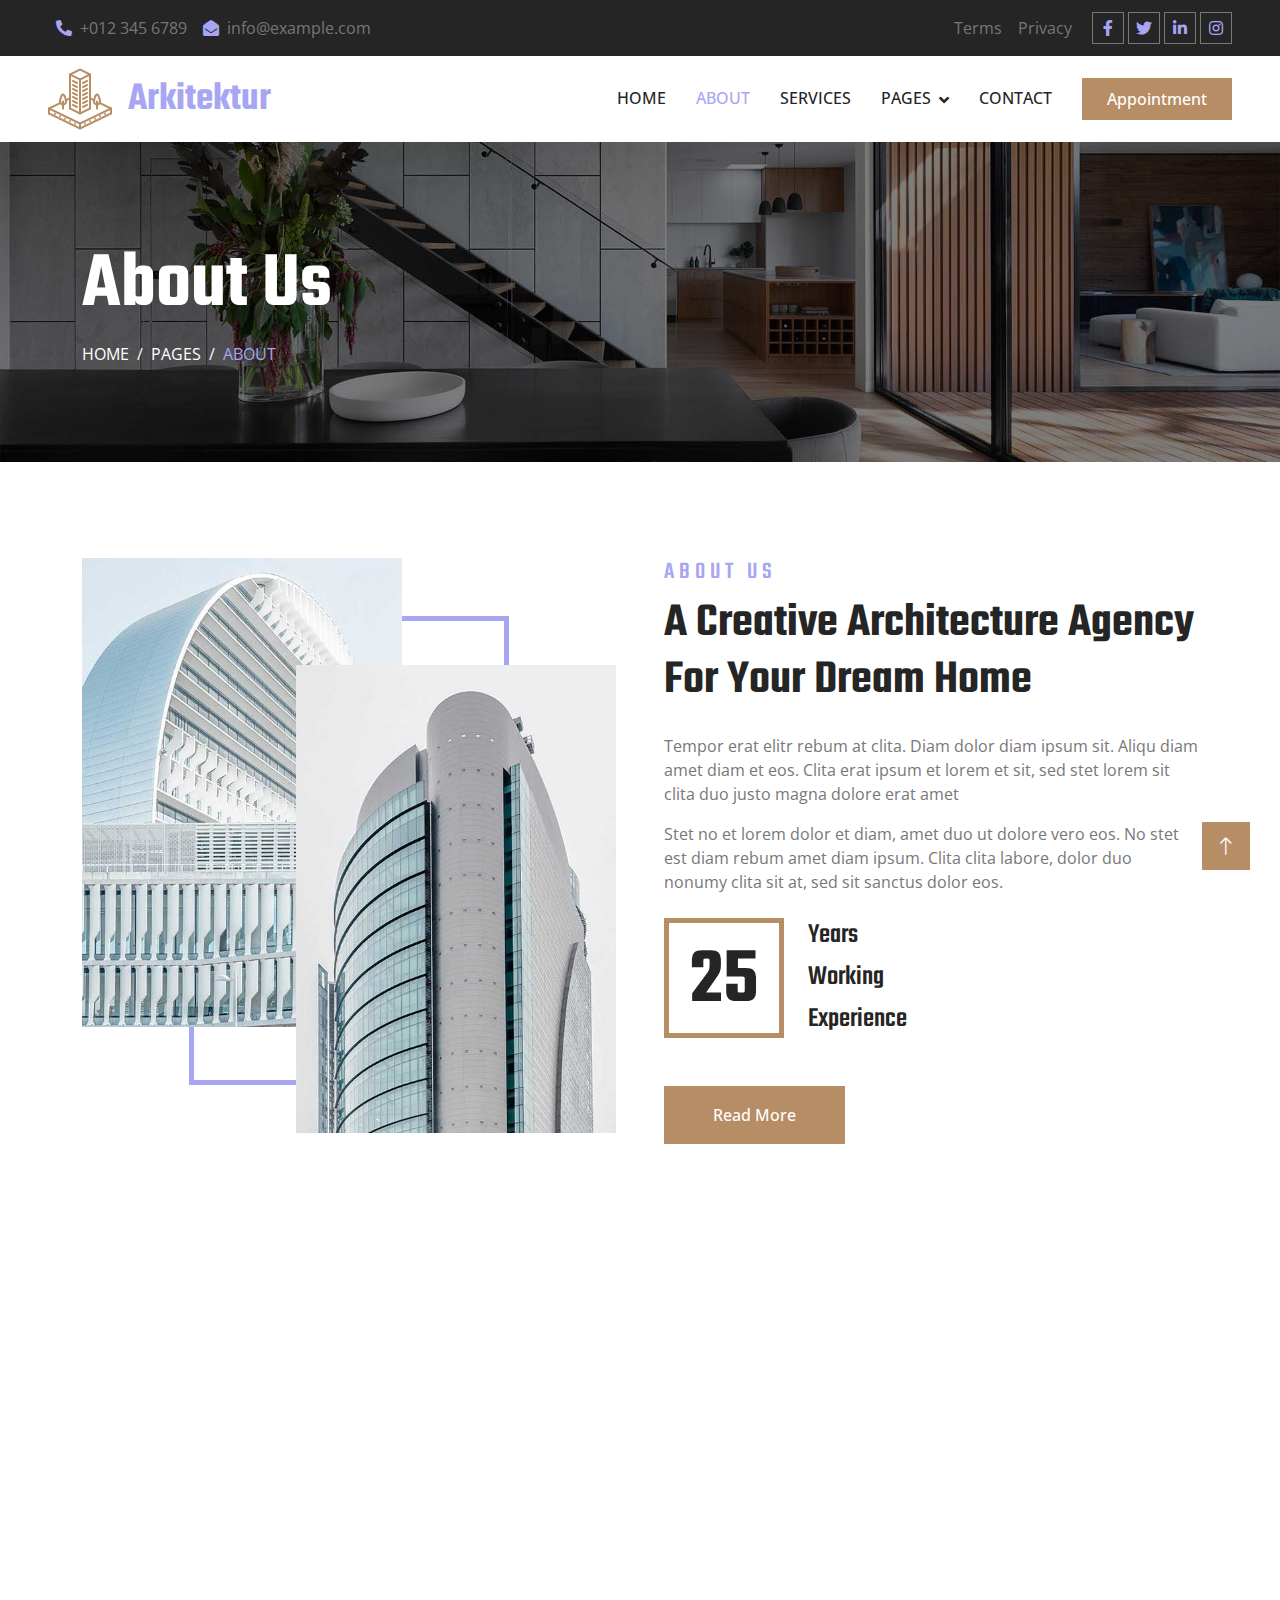
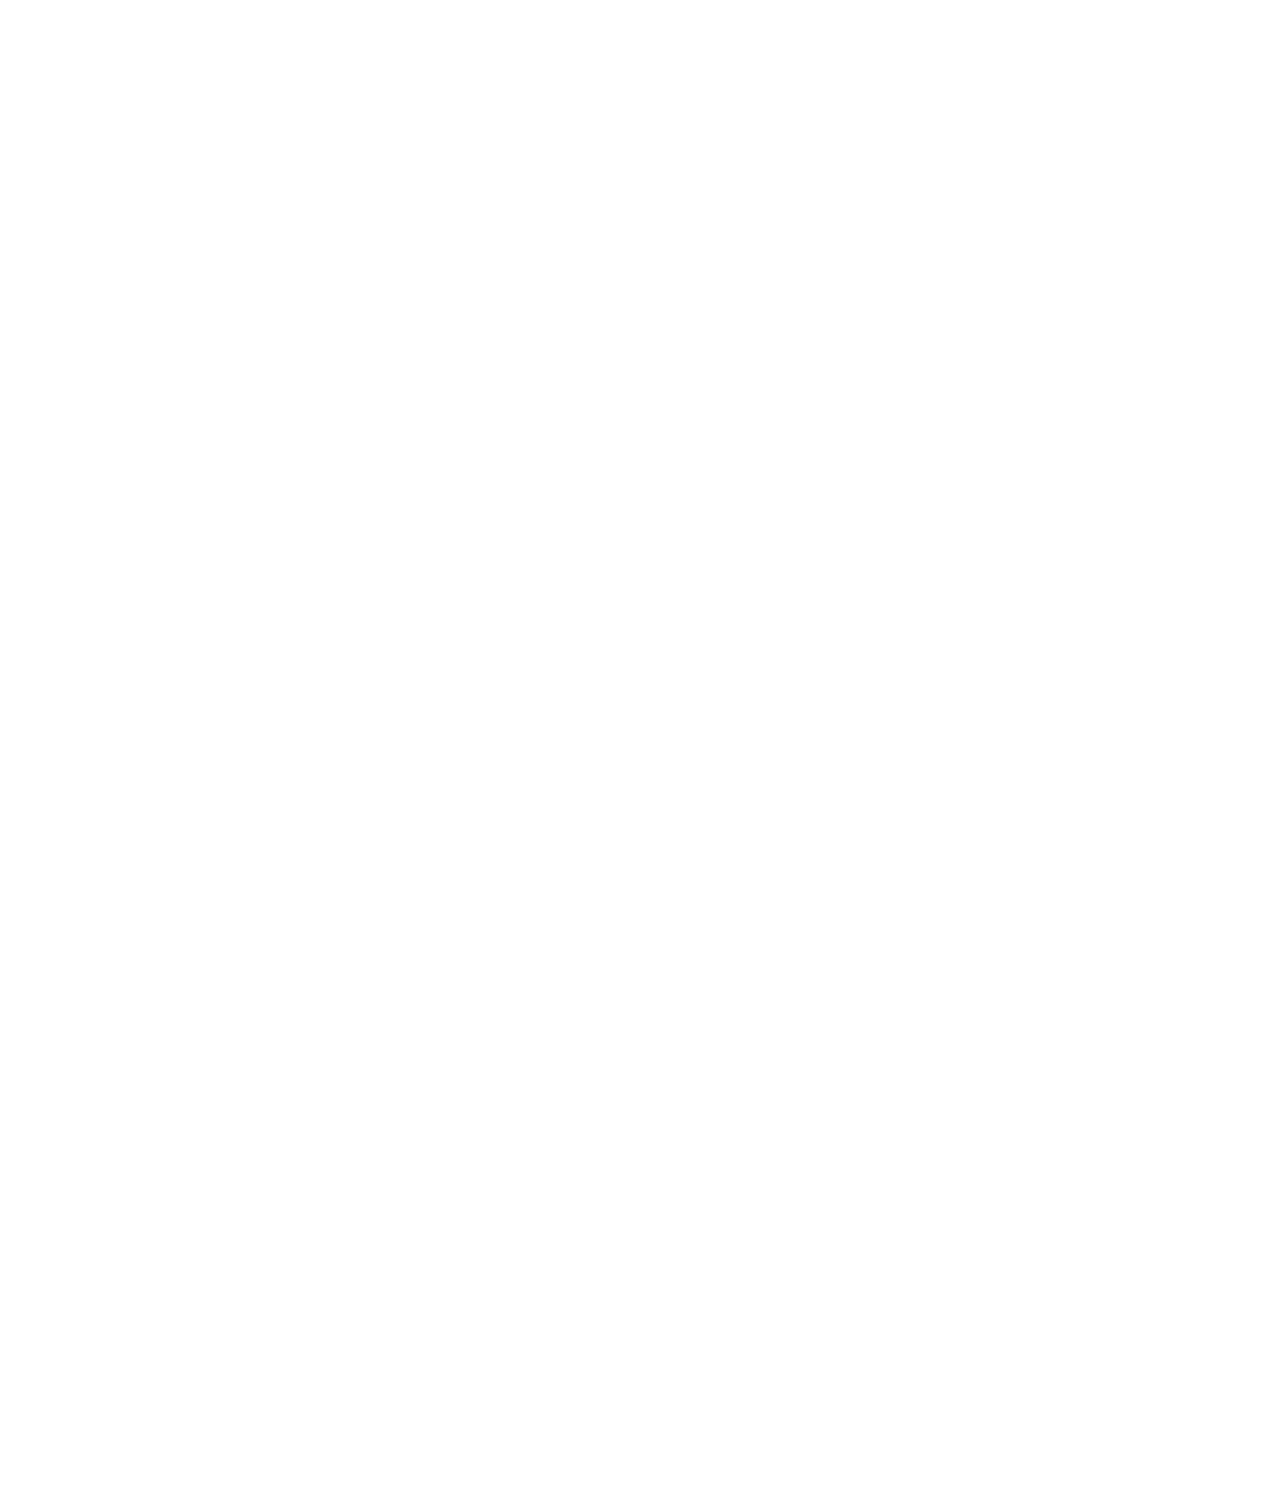
==== about.html @ 63a37ebc "clinovation" ====
<!DOCTYPE html>
<html lang="en">

<head>
    <meta charset="utf-8">
    <title>Arkitektur - Architecture HTML Template</title>
    <meta content="width=device-width, initial-scale=1.0" name="viewport">
    <meta content="" name="keywords">
    <meta content="" name="description">

    <!-- Favicon -->
    <link href="img/favicon.ico" rel="icon">

    <!-- Google Web Fonts -->
    <link rel="preconnect" href="https://fonts.googleapis.com">
    <link rel="preconnect" href="https://fonts.gstatic.com" crossorigin>
    <link href="https://fonts.googleapis.com/css2?family=Open+Sans:wght@400;500;600&family=Teko:wght@400;500;600&display=swap" rel="stylesheet">

    <!-- Icon Font Stylesheet -->
    <link href="https://cdnjs.cloudflare.com/ajax/libs/font-awesome/5.10.0/css/all.min.css" rel="stylesheet">
    <link href="https://cdn.jsdelivr.net/npm/bootstrap-icons@1.4.1/font/bootstrap-icons.css" rel="stylesheet">

    <!-- Libraries Stylesheet -->
    <link href="lib/animate/animate.min.css" rel="stylesheet">
    <link href="lib/owlcarousel/assets/owl.carousel.min.css" rel="stylesheet">
    <link href="lib/tempusdominus/css/tempusdominus-bootstrap-4.min.css" rel="stylesheet" />

    <!-- Customized Bootstrap Stylesheet -->
    <link href="css/bootstrap.min.css" rel="stylesheet">

    <!-- Template Stylesheet -->
    <link href="css/style.css" rel="stylesheet">
</head>

<body>
    <!-- Spinner Start -->
    <div id="spinner" class="show bg-white position-fixed translate-middle w-100 vh-100 top-50 start-50 d-flex align-items-center justify-content-center">
        <div class="spinner-border position-relative text-primary" style="width: 6rem; height: 6rem;" role="status"></div>
        <img class="position-absolute top-50 start-50 translate-middle" src="img/icons/icon-1.png" alt="Icon">
    </div>
    <!-- Spinner End -->


    <!-- Topbar Start -->
    <div class="container-fluid bg-dark p-0 wow fadeIn" data-wow-delay="0.1s">
        <div class="row gx-0 d-none d-lg-flex">
            <div class="col-lg-7 px-5 text-start">
                <div class="h-100 d-inline-flex align-items-center py-3 me-3">
                    <a class="text-body px-2" href="tel:+0123456789"><i class="fa fa-phone-alt text-primary me-2"></i>+012 345 6789</a>
                    <a class="text-body px-2" href="mailto:info@example.com"><i class="fa fa-envelope-open text-primary me-2"></i>info@example.com</a>
                </div>
            </div>
            <div class="col-lg-5 px-5 text-end">
                <div class="h-100 d-inline-flex align-items-center py-3 me-2">
                    <a class="text-body px-2" href="">Terms</a>
                    <a class="text-body px-2" href="">Privacy</a>
                </div>
                <div class="h-100 d-inline-flex align-items-center">
                    <a class="btn btn-sm-square btn-outline-body me-1" href=""><i class="fab fa-facebook-f"></i></a>
                    <a class="btn btn-sm-square btn-outline-body me-1" href=""><i class="fab fa-twitter"></i></a>
                    <a class="btn btn-sm-square btn-outline-body me-1" href=""><i class="fab fa-linkedin-in"></i></a>
                    <a class="btn btn-sm-square btn-outline-body me-0" href=""><i class="fab fa-instagram"></i></a>
                </div>
            </div>
        </div>
    </div>
    <!-- Topbar End -->


    <!-- Navbar Start -->
    <nav class="navbar navbar-expand-lg bg-white navbar-light sticky-top py-lg-0 px-lg-5 wow fadeIn" data-wow-delay="0.1s">
        <a href="index.html" class="navbar-brand ms-4 ms-lg-0">
            <h1 class="text-primary m-0"><img class="me-3" src="img/icons/icon-1.png" alt="Icon">Arkitektur</h1>
        </a>
        <button type="button" class="navbar-toggler me-4" data-bs-toggle="collapse" data-bs-target="#navbarCollapse">
            <span class="navbar-toggler-icon"></span>
        </button>
        <div class="collapse navbar-collapse" id="navbarCollapse">
            <div class="navbar-nav ms-auto p-4 p-lg-0">
                <a href="index.html" class="nav-item nav-link">Home</a>
                <a href="about.html" class="nav-item nav-link active">About</a>
                <a href="service.html" class="nav-item nav-link">Services</a>
                <div class="nav-item dropdown">
                    <a href="#" class="nav-link dropdown-toggle" data-bs-toggle="dropdown">Pages</a>
                    <div class="dropdown-menu border-0 m-0">
                        <a href="feature.html" class="dropdown-item">Our Features</a>
                        <a href="project.html" class="dropdown-item">Our Projects</a>
                        <a href="team.html" class="dropdown-item">Team Members</a>
                        <a href="appointment.html" class="dropdown-item">Appointment</a>
                        <a href="testimonial.html" class="dropdown-item">Testimonial</a>
                        <a href="404.html" class="dropdown-item">404 Page</a>
                    </div>
                </div>
                <a href="contact.html" class="nav-item nav-link">Contact</a>
            </div>
            <a href="" class="btn btn-primary py-2 px-4 d-none d-lg-block">Appointment</a>
        </div>
    </nav>
    <!-- Navbar End -->


    <!-- Page Header Start -->
    <div class="container-fluid page-header py-5 mb-5 wow fadeIn" data-wow-delay="0.1s">
        <div class="container py-5">
            <h1 class="display-1 text-white animated slideInDown">About Us</h1>
            <nav aria-label="breadcrumb animated slideInDown">
                <ol class="breadcrumb text-uppercase mb-0">
                    <li class="breadcrumb-item"><a class="text-white" href="#">Home</a></li>
                    <li class="breadcrumb-item"><a class="text-white" href="#">Pages</a></li>
                    <li class="breadcrumb-item text-primary active" aria-current="page">About</li>
                </ol>
            </nav>
        </div>
    </div>
    <!-- Page Header End -->


    <!-- About Start -->
    <div class="container-xxl py-5">
        <div class="container">
            <div class="row g-5">
                <div class="col-lg-6 wow fadeIn" data-wow-delay="0.1s">
                    <div class="about-img">
                        <img class="img-fluid" src="img/about-1.jpg" alt="">
                        <img class="img-fluid" src="img/about-2.jpg" alt="">
                    </div>
                </div>
                <div class="col-lg-6 wow fadeIn" data-wow-delay="0.5s">
                    <h4 class="section-title">About Us</h4>
                    <h1 class="display-5 mb-4">A Creative Architecture Agency For Your Dream Home</h1>
                    <p>Tempor erat elitr rebum at clita. Diam dolor diam ipsum sit. Aliqu diam amet diam et eos. Clita erat ipsum et lorem et sit, sed stet lorem sit clita duo justo magna dolore erat amet</p>
                    <p class="mb-4">Stet no et lorem dolor et diam, amet duo ut dolore vero eos. No stet est diam rebum amet diam ipsum. Clita clita labore, dolor duo nonumy clita sit at, sed sit sanctus dolor eos.</p>
                    <div class="d-flex align-items-center mb-5">
                        <div class="d-flex flex-shrink-0 align-items-center justify-content-center border border-5 border-primary" style="width: 120px; height: 120px;">
                            <h1 class="display-1 mb-n2" data-toggle="counter-up">25</h1>
                        </div>
                        <div class="ps-4">
                            <h3>Years</h3>
                            <h3>Working</h3>
                            <h3 class="mb-0">Experience</h3>
                        </div>
                    </div>
                    <a class="btn btn-primary py-3 px-5" href="">Read More</a>
                </div>
            </div>
        </div>
    </div>
    <!-- About End -->


    <!-- Feature Start -->
    <div class="container-xxl py-5">
        <div class="container">
            <div class="row g-5">
                <div class="col-lg-6 wow fadeInUp" data-wow-delay="0.1s">
                    <h4 class="section-title">Why Choose Us!</h4>
                    <h1 class="display-5 mb-4">Why You Should Trust Us? Learn More About Us!</h1>
                    <p class="mb-4">Tempor erat elitr rebum at clita. Diam dolor diam ipsum sit. Aliqu diam amet diam et eos. Clita erat ipsum et lorem et sit, sed stet lorem sit clita duo justo magna dolore erat amet</p>
                    <div class="row g-4">
                        <div class="col-12">
                            <div class="d-flex align-items-start">
                                <img class="flex-shrink-0" src="img/icons/icon-2.png" alt="Icon">
                                <div class="ms-4">
                                    <h3>Design Approach</h3>
                                    <p class="mb-0">Erat ipsum justo amet duo et elitr dolor, est duo duo eos lorem sed diam stet diam sed stet.</p>
                                </div>
                            </div>
                        </div>
                        <div class="col-12">
                            <div class="d-flex align-items-start">
                                <img class="flex-shrink-0" src="img/icons/icon-3.png" alt="Icon">
                                <div class="ms-4">
                                    <h3>Innovative Solutions</h3>
                                    <p class="mb-0">Erat ipsum justo amet duo et elitr dolor, est duo duo eos lorem sed diam stet diam sed stet.</p>
                                </div>
                            </div>
                        </div>
                        <div class="col-12">
                            <div class="d-flex align-items-start">
                                <img class="flex-shrink-0" src="img/icons/icon-4.png" alt="Icon">
                                <div class="ms-4">
                                    <h3>Project Management</h3>
                                    <p class="mb-0">Erat ipsum justo amet duo et elitr dolor, est duo duo eos lorem sed diam stet diam sed stet.</p>
                                </div>
                            </div>
                        </div>
                    </div>
                </div>
                <div class="col-lg-6 wow fadeInUp" data-wow-delay="0.5s">
                    <div class="feature-img">
                        <img class="img-fluid" src="img/about-2.jpg" alt="">
                        <img class="img-fluid" src="img/about-1.jpg" alt="">
                    </div>
                </div>
            </div>
        </div>
    </div>
    <!-- Feature End -->


    <!-- Team Start -->
    <div class="container-xxl py-5">
        <div class="container">
            <div class="text-center mx-auto mb-5 wow fadeInUp" data-wow-delay="0.1s" style="max-width: 600px;">
                <h4 class="section-title">Team Members</h4>
                <h1 class="display-5 mb-4">We Are Creative Architecture Team For Your Dream Home</h1>
            </div>
            <div class="row g-0 team-items">
                <div class="col-lg-3 col-md-6 wow fadeInUp" data-wow-delay="0.1s">
                    <div class="team-item position-relative">
                        <div class="position-relative">
                            <img class="img-fluid" src="img/team-1.jpg" alt="">
                            <div class="team-social text-center">
                                <a class="btn btn-square" href=""><i class="fab fa-facebook-f"></i></a>
                                <a class="btn btn-square" href=""><i class="fab fa-twitter"></i></a>
                                <a class="btn btn-square" href=""><i class="fab fa-instagram"></i></a>
                            </div>
                        </div>
                        <div class="bg-light text-center p-4">
                            <h3 class="mt-2">Architect Name</h3>
                            <span class="text-primary">Designation</span>
                        </div>
                    </div>
                </div>
                <div class="col-lg-3 col-md-6 wow fadeInUp" data-wow-delay="0.3s">
                    <div class="team-item position-relative">
                        <div class="position-relative">
                            <img class="img-fluid" src="img/team-2.jpg" alt="">
                            <div class="team-social text-center">
                                <a class="btn btn-square" href=""><i class="fab fa-facebook-f"></i></a>
                                <a class="btn btn-square" href=""><i class="fab fa-twitter"></i></a>
                                <a class="btn btn-square" href=""><i class="fab fa-instagram"></i></a>
                            </div>
                        </div>
                        <div class="bg-light text-center p-4">
                            <h3 class="mt-2">Architect Name</h3>
                            <span class="text-primary">Designation</span>
                        </div>
                    </div>
                </div>
                <div class="col-lg-3 col-md-6 wow fadeInUp" data-wow-delay="0.5s">
                    <div class="team-item position-relative">
                        <div class="position-relative">
                            <img class="img-fluid" src="img/team-3.jpg" alt="">
                            <div class="team-social text-center">
                                <a class="btn btn-square" href=""><i class="fab fa-facebook-f"></i></a>
                                <a class="btn btn-square" href=""><i class="fab fa-twitter"></i></a>
                                <a class="btn btn-square" href=""><i class="fab fa-instagram"></i></a>
                            </div>
                        </div>
                        <div class="bg-light text-center p-4">
                            <h3 class="mt-2">Architect Name</h3>
                            <span class="text-primary">Designation</span>
                        </div>
                    </div>
                </div>
                <div class="col-lg-3 col-md-6 wow fadeInUp" data-wow-delay="0.7s">
                    <div class="team-item position-relative">
                        <div class="position-relative">
                            <img class="img-fluid" src="img/team-4.jpg" alt="">
                            <div class="team-social text-center">
                                <a class="btn btn-square" href=""><i class="fab fa-facebook-f"></i></a>
                                <a class="btn btn-square" href=""><i class="fab fa-twitter"></i></a>
                                <a class="btn btn-square" href=""><i class="fab fa-instagram"></i></a>
                            </div>
                        </div>
                        <div class="bg-light text-center p-4">
                            <h3 class="mt-2">Architect Name</h3>
                            <span class="text-primary">Designation</span>
                        </div>
                    </div>
                </div>
            </div>
        </div>
    </div>
    <!-- Team End -->
        

    <!-- Footer Start -->
    <div class="container-fluid bg-dark text-body footer mt-5 pt-5 px-0 wow fadeIn" data-wow-delay="0.1s">
        <div class="container py-5">
            <div class="row g-5">
                <div class="col-lg-3 col-md-6">
                    <h3 class="text-light mb-4">Address</h3>
                    <p class="mb-2"><i class="fa fa-map-marker-alt text-primary me-3"></i>123 Street, New York, USA</p>
                    <p class="mb-2"><i class="fa fa-phone-alt text-primary me-3"></i>+012 345 67890</p>
                    <p class="mb-2"><i class="fa fa-envelope text-primary me-3"></i>info@example.com</p>
                    <div class="d-flex pt-2">
                        <a class="btn btn-square btn-outline-body me-1" href=""><i class="fab fa-twitter"></i></a>
                        <a class="btn btn-square btn-outline-body me-1" href=""><i class="fab fa-facebook-f"></i></a>
                        <a class="btn btn-square btn-outline-body me-1" href=""><i class="fab fa-youtube"></i></a>
                        <a class="btn btn-square btn-outline-body me-0" href=""><i class="fab fa-linkedin-in"></i></a>
                    </div>
                </div>
                <div class="col-lg-3 col-md-6">
                    <h3 class="text-light mb-4">Services</h3>
                    <a class="btn btn-link" href="">Architecture</a>
                    <a class="btn btn-link" href="">3D Animation</a>
                    <a class="btn btn-link" href="">House Planning</a>
                    <a class="btn btn-link" href="">Interior Design</a>
                    <a class="btn btn-link" href="">Construction</a>
                </div>
                <div class="col-lg-3 col-md-6">
                    <h3 class="text-light mb-4">Quick Links</h3>
                    <a class="btn btn-link" href="">About Us</a>
                    <a class="btn btn-link" href="">Contact Us</a>
                    <a class="btn btn-link" href="">Our Services</a>
                    <a class="btn btn-link" href="">Terms & Condition</a>
                    <a class="btn btn-link" href="">Support</a>
                </div>
                <div class="col-lg-3 col-md-6">
                    <h3 class="text-light mb-4">Newsletter</h3>
                    <p>Dolor amet sit justo amet elitr clita ipsum elitr est.</p>
                    <div class="position-relative mx-auto" style="max-width: 400px;">
                        <input class="form-control bg-transparent w-100 py-3 ps-4 pe-5" type="text" placeholder="Your email">
                        <button type="button" class="btn btn-primary py-2 position-absolute top-0 end-0 mt-2 me-2">SignUp</button>
                    </div>
                </div>
            </div>
        </div>
        <div class="container-fluid copyright">
            <div class="container">
                <div class="row">
                    <div class="col-md-6 text-center text-md-start mb-3 mb-md-0">
                        &copy; <a href="#">Your Site Name</a>, All Right Reserved.
                    </div>
                    <div class="col-md-6 text-center text-md-end">
                        <!--/*** This template is free as long as you keep the footer author’s credit link/attribution link/backlink. If you'd like to use the template without the footer author’s credit link/attribution link/backlink, you can purchase the Credit Removal License from "https://htmlcodex.com/credit-removal". Thank you for your support. ***/-->
                        Designed By <a href="https://htmlcodex.com">HTML Codex</a>
                    </div>
                </div>
            </div>
        </div>
    </div>
    <!-- Footer End -->


    <!-- Back to Top -->
    <a href="#" class="btn btn-lg btn-primary btn-lg-square back-to-top"><i class="bi bi-arrow-up"></i></a>


    <!-- JavaScript Libraries -->
    <script src="https://code.jquery.com/jquery-3.4.1.min.js"></script>
    <script src="https://cdn.jsdelivr.net/npm/bootstrap@5.0.0/dist/js/bootstrap.bundle.min.js"></script>
    <script src="lib/wow/wow.min.js"></script>
    <script src="lib/easing/easing.min.js"></script>
    <script src="lib/waypoints/waypoints.min.js"></script>
    <script src="lib/counterup/counterup.min.js"></script>
    <script src="lib/owlcarousel/owl.carousel.min.js"></script>
    <script src="lib/tempusdominus/js/moment.min.js"></script>
    <script src="lib/tempusdominus/js/moment-timezone.min.js"></script>
    <script src="lib/tempusdominus/js/tempusdominus-bootstrap-4.min.js"></script>

    <!-- Template Javascript -->
    <script src="js/main.js"></script>
</body>

</html>
---- css/style.css ----
/********** Template CSS **********/
:root {
    --primary: #a7a6f2 !important;
    --light: #F8F8F8;
    --dark: #252525;
}
.text-primary{
    color: #a7a6f2 !important;
}
h1,
h2,
.h1,
.h2,
.fw-bold {
    font-weight: 600 !important;
}

h3,
h4,
.h3,
.h4,
.fw-medium {
    font-weight: 500 !important;
}

h5,
h6,
.h5,
.h6,
.fw-normal {
    font-weight: 400 !important;
}

.back-to-top {
    position: fixed;
    display: none;
    right: 30px;
    bottom: 30px;
    z-index: 99;
}


/*** Spinner ***/
#spinner {
    opacity: 0;
    visibility: hidden;
    transition: opacity .5s ease-out, visibility 0s linear .5s;
    z-index: 99999;
}

#spinner.show {
    transition: opacity .5s ease-out, visibility 0s linear 0s;
    visibility: visible;
    opacity: 1;
}


/*** Button ***/
.btn {
    font-weight: 500;
    transition: .5s;
}

.btn.btn-primary,
.btn.btn-secondary {
    color: #FFFFFF;
}

.btn-square {
    width: 38px;
    height: 38px;
}

.btn-sm-square {
    width: 32px;
    height: 32px;
}

.btn-lg-square {
    width: 48px;
    height: 48px;
}

.btn-square,
.btn-sm-square,
.btn-lg-square {
    padding: 0;
    display: flex;
    align-items: center;
    justify-content: center;
    font-weight: normal;
}

.btn-outline-body {
    color: var(--primary);
    border-color: #777777;
}

.btn-outline-body:hover {
    color: #FFFFFF;
    background: var(--primary);
    border-color: var(--primary);
}


/*** Navbar ***/
.navbar .dropdown-toggle::after {
    border: none;
    content: "\f107";
    font-family: "Font Awesome 5 Free";
    font-weight: 900;
    vertical-align: middle;
    margin-left: 8px;
}

.navbar .navbar-nav .nav-link {
    margin-right: 30px;
    padding: 30px 0;
    color: var(--dark);
    font-weight: 500;
    text-transform: uppercase;
    outline: none;
}

.navbar .navbar-nav .nav-link:hover,
.navbar .navbar-nav .nav-link.active {
    color: var(--primary);
}

.navbar.sticky-top {
    top: -100px;
    transition: .5s;
}

@media (max-width: 991.98px) {
    .navbar .navbar-nav .nav-link {
        margin-right: 0;
        padding: 10px 0;
    }

    .navbar .navbar-nav {
        border-top: 1px solid #EEEEEE;
    }
}

@media (min-width: 992px) {
    .navbar .nav-item .dropdown-menu {
        display: block;
        visibility: hidden;
        top: 100%;
        transform: rotateX(-75deg);
        transform-origin: 0% 0%;
        transition: .5s;
        opacity: 0;
    }

    .navbar .nav-item:hover .dropdown-menu {
        transform: rotateX(0deg);
        visibility: visible;
        transition: .5s;
        opacity: 1;
    }
}


/*** Header ***/
.owl-carousel-inner {
    position: absolute;
    width: 100%;
    height: 100%;
    top: 0;
    left: 0;
    display: flex;
    align-items: center;
    background: transparent;
}

@media (max-width: 768px) {
    .header-carousel .owl-carousel-item {
        position: relative;
        min-height: 500px;
    }

    .header-carousel .owl-carousel-item img {
        position: absolute;
        width: 100%;
        height: 100%;
        object-fit: cover;
    }

    .header-carousel .owl-carousel-item p {
        font-size: 16px !important;
    }
}

.header-carousel .owl-dots {
    position: absolute;
    width: 60px;
    height: 100%;
    top: 0;
    right: 30px;
    display: flex;
    flex-direction: column;
    align-items: center;
    justify-content: center;
}

.header-carousel .owl-dots .owl-dot {
    position: relative;
    width: 45px;
    height: 45px;
    margin: 5px 0;
    background: var(--dark);
    transition: .5s;
}

.header-carousel .owl-dots .owl-dot.active {
    width: 60px;
    height: 60px;
}

.header-carousel .owl-dots .owl-dot img {
    position: absolute;
    width: 100%;
    height: 100%;
    object-fit: cover;
    padding: 2px;
    transition: .5s;
    opacity: .3;
}

.header-carousel .owl-dots .owl-dot.active img {
    opacity: 1;
}

.page-header {
    background: linear-gradient(rgba(0, 0, 0, .5), rgba(0, 0, 0, .5)), url(../img/carousel-1.jpg) center center no-repeat;
    background-size: cover;
}

.breadcrumb-item+.breadcrumb-item::before {
    color: var(--light);
}


/*** Section Title ***/
.section-title {
    color: var(--primary);
    font-weight: 600;
    letter-spacing: 5px;
    text-transform: uppercase;
}


/*** Facts ***/
.fact-item .fact-icon {
    width: 120px;
    height: 120px;
    margin-top: -60px;
    margin-bottom: 1.5rem;
    display: inline-flex;
    align-items: center;
    justify-content: center;
    background: #FFFFFF;
    border-radius: 120px;
    transition: .5s;
}

.fact-item:hover .fact-icon {
    background: var(--dark);
}

.fact-item .fact-icon i {
    color: var(--primary);
    transition: .5;
}

.fact-item:hover .fact-icon i {
    color: #FFFFFF;
}


/*** About & Feature ***/
.about-img,
.feature-img {
    position: relative;
    height: 100%;
    min-height: 400px;
}

.about-img img,
.feature-img img {
    position: absolute;
    width: 60%;
    height: 80%;
    object-fit: cover;
}

.about-img img:last-child,
.feature-img img:last-child {
    margin: 20% 0 0 40%;
}

.about-img::before,
.feature-img::before {
    position: absolute;
    content: "";
    width: 60%;
    height: 80%;
    top: 10%;
    left: 20%;
    border: 5px solid var(--primary);
    z-index: -1;
}


/*** Service ***/
.service-item .bg-img {
    position: absolute;
    width: 100%;
    height: 100%;
    object-fit: cover;
    z-index: -1;
}

.service-item .service-text {
    background: var(--light);
    transition: .5s;
}

.service-item:hover .service-text {
    background: rgba(0, 0, 0, .7);
}

.service-item * {
    transition: .5;
}

.service-item:hover * {
    color: #FFFFFF;
}

.service-item .btn {
    width: 40px;
    height: 40px;
    display: inline-flex;
    align-items: center;
    color: var(--dark);
    background: #FFFFFF;
    white-space: nowrap;
    overflow: hidden;
    transition: .5s;
}

.service-item:hover .btn {
    width: 140px;
}


/*** Project ***/
.project .nav .nav-link {
    background: var(--light);
    transition: .5s;
}

.project .nav .nav-link.active {
    background: var(--primary);
}

.project .nav .nav-link.active h3 {
    color: #FFFFFF !important;
}


/*** Team ***/
.team-items {
    margin: -.75rem;
}

.team-item {
    padding: .75rem;
}

.team-item::after {
    position: absolute;
    content: "";
    width: 100%;
    height: 0;
    top: 0;
    left: 0;
    background: #FFFFFF;
    transition: .5s;
    z-index: -1;
}

.team-item:hover::after {
    height: 100%;
    background: var(--primary);
}

.team-item .team-social {
    position: absolute;
    width: 100%;
    bottom: -20px;
    left: 0;
}

.team-item .team-social .btn {
    display: inline-flex;
    margin: 0 2px;
    color: var(--primary);
    background: var(--light);
}

.team-item .team-social .btn:hover {
    color: #FFFFFF;
    background: var(--primary);
}


/*** Appointment ***/
.bootstrap-datetimepicker-widget.bottom {
    top: auto !important;
}

.bootstrap-datetimepicker-widget .table * {
    border-bottom-width: 0px;
}

.bootstrap-datetimepicker-widget .table th {
    font-weight: 500;
}

.bootstrap-datetimepicker-widget.dropdown-menu {
    padding: 10px;
    border-radius: 2px;
}

.bootstrap-datetimepicker-widget table td.active,
.bootstrap-datetimepicker-widget table td.active:hover {
    background: var(--primary);
}

.bootstrap-datetimepicker-widget table td.today::before {
    border-bottom-color: var(--primary);
}


/*** Testimonial ***/
.testimonial-carousel {
    display: flex !important;
    flex-direction: column-reverse;
    max-width: 700px;
    margin: 0 auto;
}

.testimonial-carousel .owl-dots {
    height: 100px;
    display: flex;
    align-items: center;
    justify-content: center;
    margin-bottom: 30px;
}

.testimonial-carousel .owl-dots .owl-dot {
    position: relative;
    width: 60px;
    height: 60px;
    margin: 0 5px;
    transition: .5s;
}

.testimonial-carousel .owl-dots .owl-dot.active {
    width: 100px;
    height: 100px;
}

.testimonial-carousel .owl-dots .owl-dot::after {
    position: absolute;
    width: 40px;
    height: 40px;
    bottom: -20px;
    left: 50%;
    transform: translateX(-50%);
    display: flex;
    align-items: center;
    justify-content: center;
    content: "\f10d";
    font-family: "Font Awesome 5 Free";
    font-weight: 900;
    color: var(--primary);
    background: #FFFFFF;
    border-radius: 40px;
    transition: .5s;
    opacity: 0;
}

.testimonial-carousel .owl-dots .owl-dot.active::after {
    opacity: 1;
}

.testimonial-carousel .owl-dots .owl-dot img {
    opacity: .4;
    transition: .5s;
}

.testimonial-carousel .owl-dots .owl-dot.active img {
    opacity: 1;
}


/*** Footer ***/
.footer .btn.btn-link {
    display: block;
    margin-bottom: 5px;
    padding: 0;
    text-align: left;
    color: #777777;
    font-weight: normal;
    text-transform: capitalize;
    transition: .3s;
}

.footer .btn.btn-link::before {
    position: relative;
    content: "\f105";
    font-family: "Font Awesome 5 Free";
    font-weight: 900;
    color: var(--primary);
    margin-right: 10px;
}

.footer .btn.btn-link:hover {
    color: var(--primary);
    letter-spacing: 1px;
    box-shadow: none;
}

.footer .form-control {
    border-color: #777777;
}

.footer .copyright {
    padding: 25px 0;
    font-size: 15px;
    border-top: 1px solid rgba(256, 256, 256, .1);
}

.footer .copyright a {
    color: var(--light);
}

.footer .copyright a:hover {
    color: var(--primary);
}
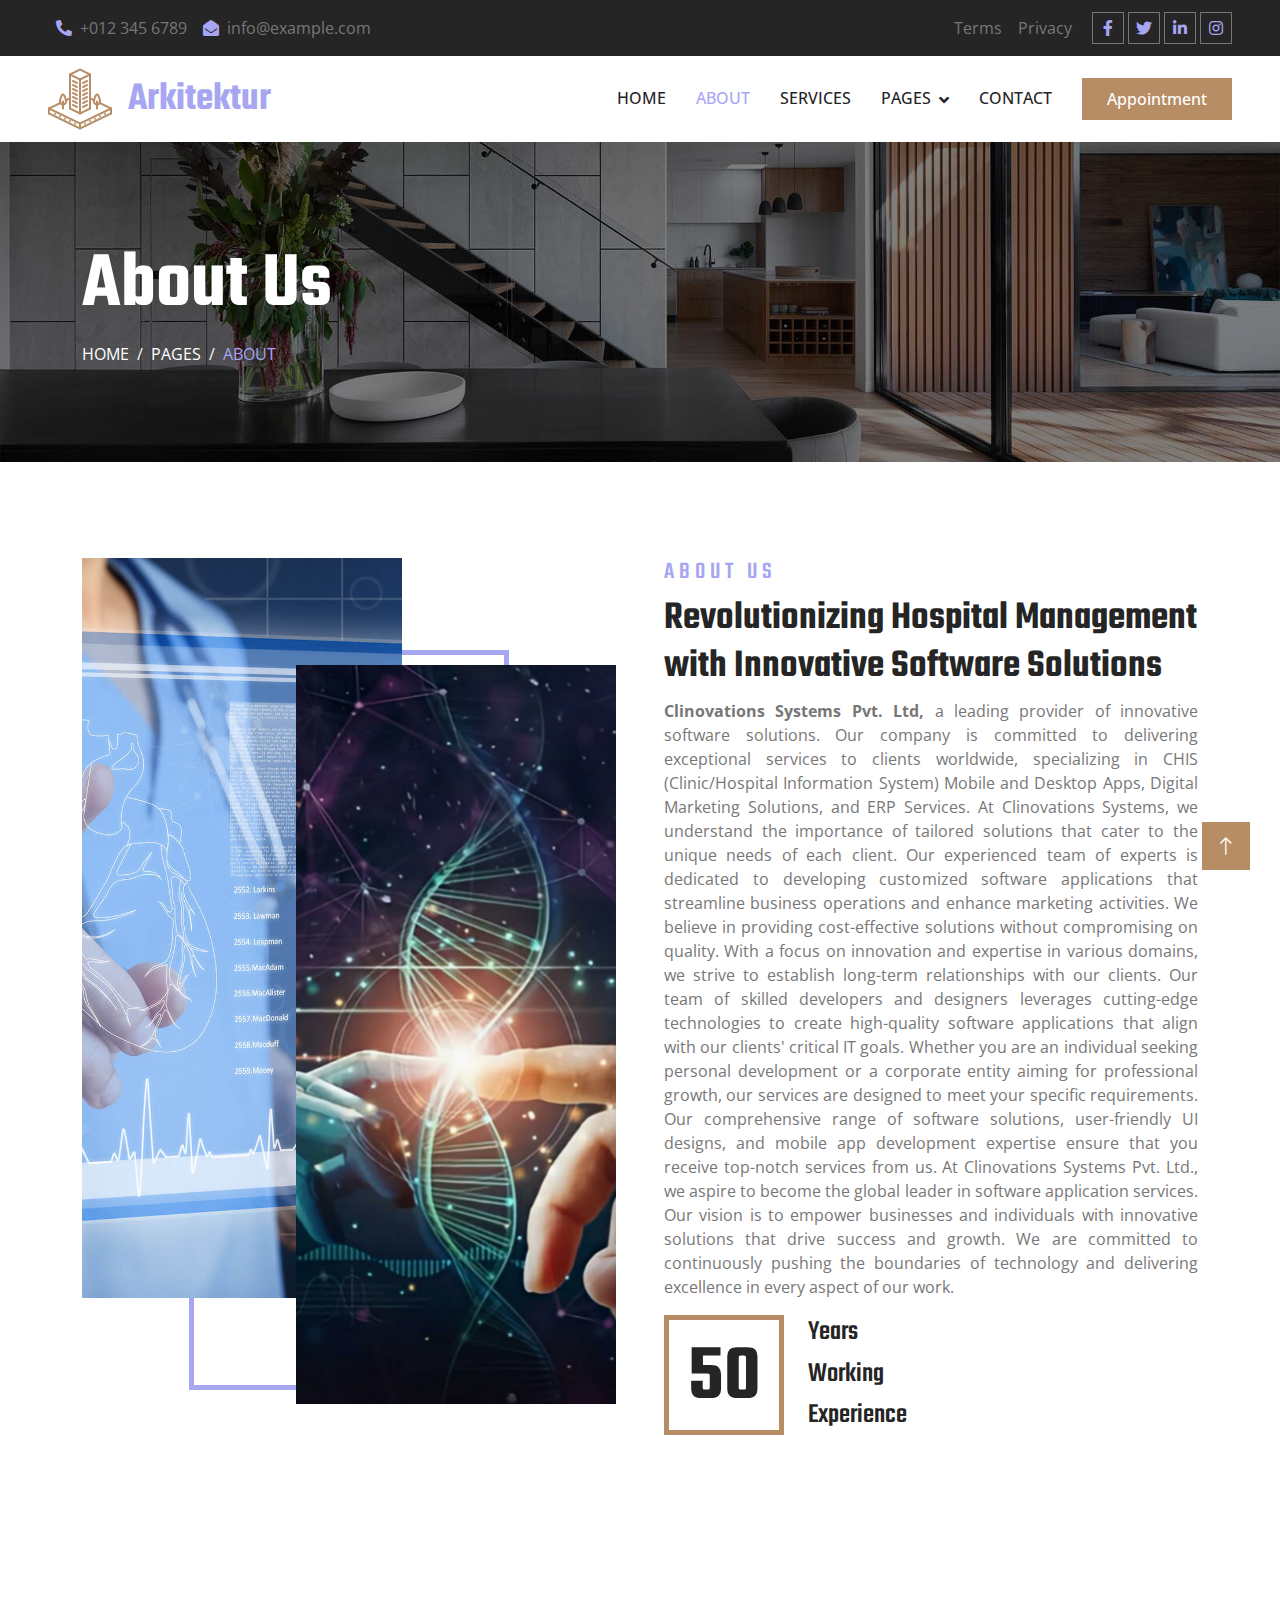
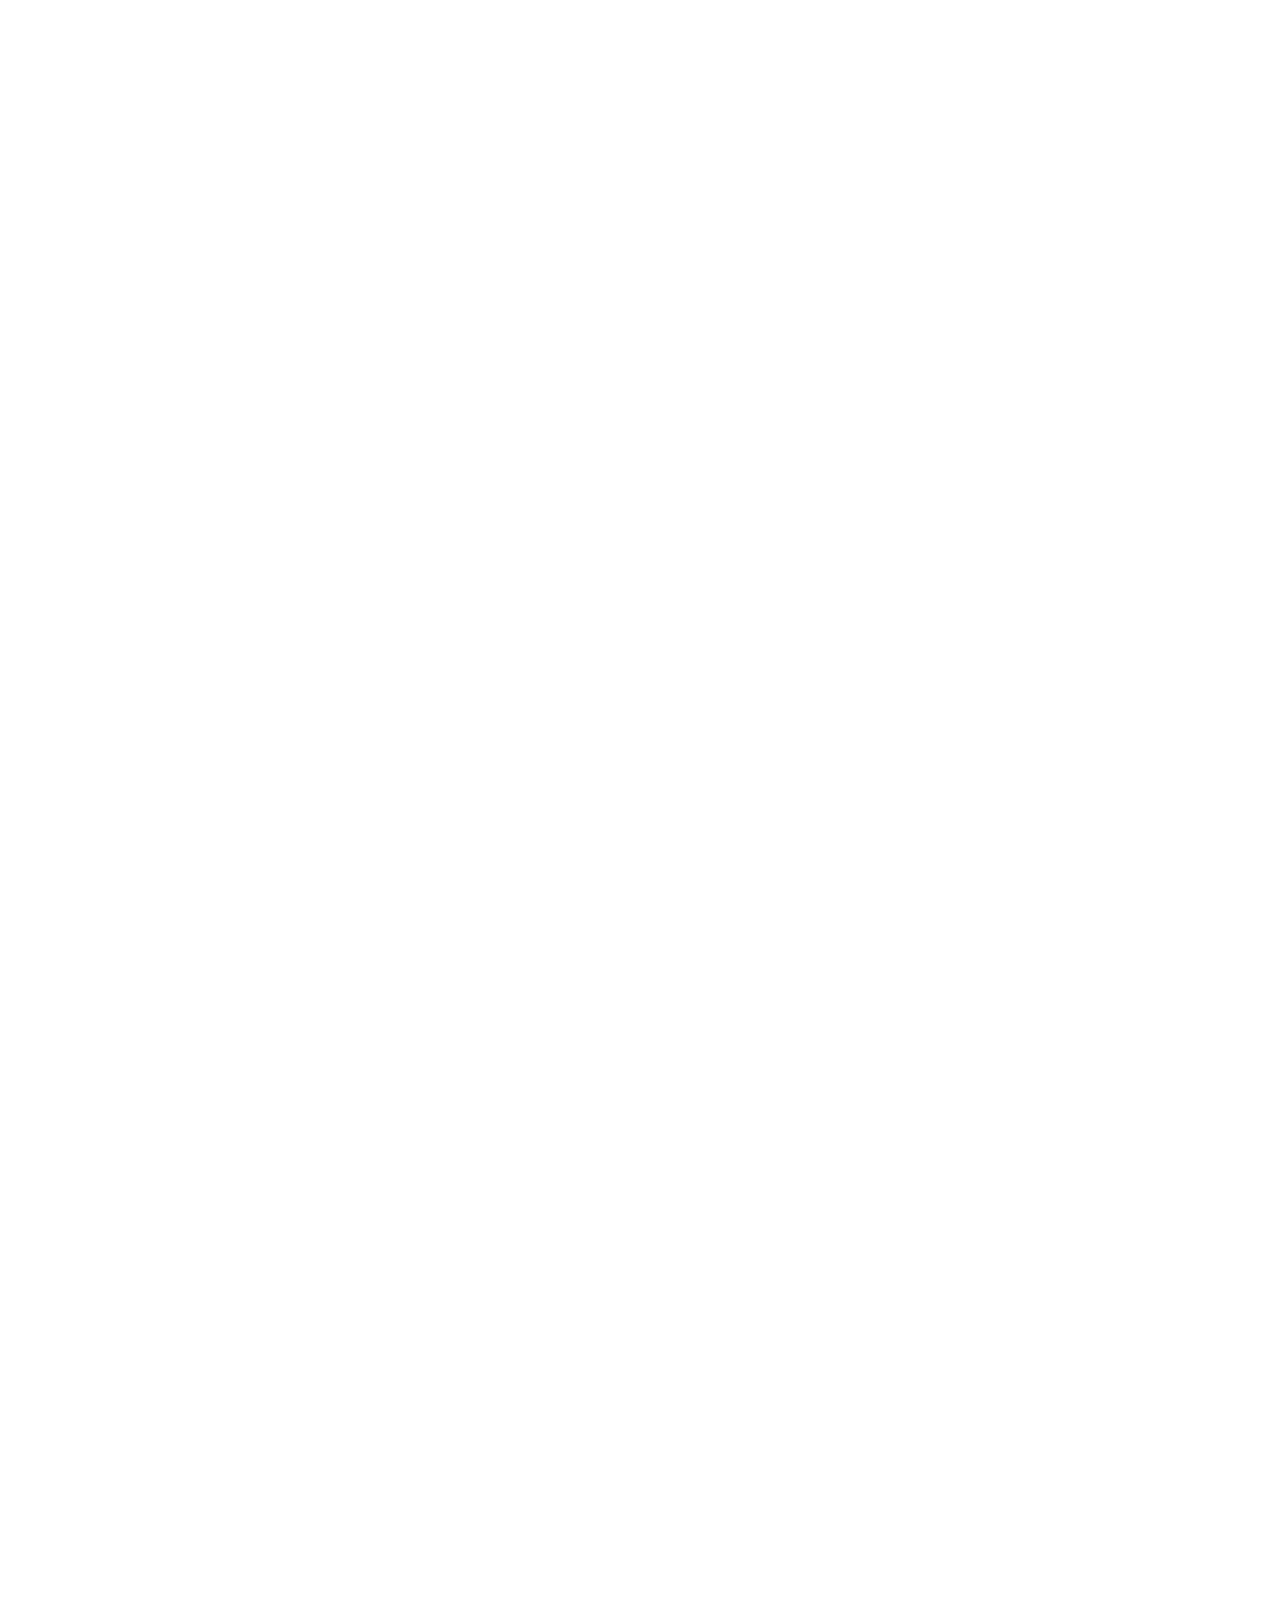
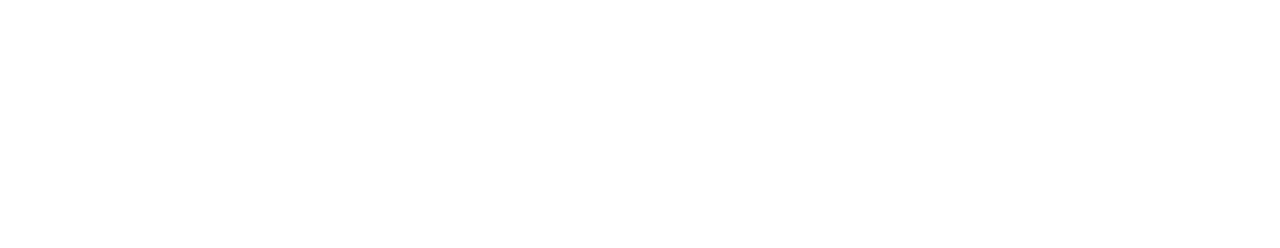
==== commit 0bd6c0a8: "secound commit" ====
--- a/about.html
+++ b/about.html
@@ -88,7 +88,6 @@
                         <a href="team.html" class="dropdown-item">Team Members</a>
                         <a href="appointment.html" class="dropdown-item">Appointment</a>
                         <a href="testimonial.html" class="dropdown-item">Testimonial</a>
-                        <a href="404.html" class="dropdown-item">404 Page</a>
                     </div>
                 </div>
                 <a href="contact.html" class="nav-item nav-link">Contact</a>
@@ -114,73 +113,111 @@
     </div>
     <!-- Page Header End -->
 
-
-    <!-- About Start -->
-    <div class="container-xxl py-5">
-        <div class="container">
-            <div class="row g-5">
-                <div class="col-lg-6 wow fadeIn" data-wow-delay="0.1s">
-                    <div class="about-img">
-                        <img class="img-fluid" src="img/about-1.jpg" alt="">
-                        <img class="img-fluid" src="img/about-2.jpg" alt="">
-                    </div>
-                </div>
-                <div class="col-lg-6 wow fadeIn" data-wow-delay="0.5s">
-                    <h4 class="section-title">About Us</h4>
-                    <h1 class="display-5 mb-4">A Creative Architecture Agency For Your Dream Home</h1>
-                    <p>Tempor erat elitr rebum at clita. Diam dolor diam ipsum sit. Aliqu diam amet diam et eos. Clita erat ipsum et lorem et sit, sed stet lorem sit clita duo justo magna dolore erat amet</p>
-                    <p class="mb-4">Stet no et lorem dolor et diam, amet duo ut dolore vero eos. No stet est diam rebum amet diam ipsum. Clita clita labore, dolor duo nonumy clita sit at, sed sit sanctus dolor eos.</p>
-                    <div class="d-flex align-items-center mb-5">
-                        <div class="d-flex flex-shrink-0 align-items-center justify-content-center border border-5 border-primary" style="width: 120px; height: 120px;">
-                            <h1 class="display-1 mb-n2" data-toggle="counter-up">25</h1>
-                        </div>
-                        <div class="ps-4">
-                            <h3>Years</h3>
-                            <h3>Working</h3>
-                            <h3 class="mb-0">Experience</h3>
-                        </div>
-                    </div>
-                    <a class="btn btn-primary py-3 px-5" href="">Read More</a>
-                </div>
-            </div>
-        </div>
-    </div>
-    <!-- About End -->
-
-
-    <!-- Feature Start -->
-    <div class="container-xxl py-5">
+   <!-- About Start -->
+   <div class="container-xxl py-5">
+    <div class="container">
+        <div class="row g-5">
+            <div class="col-lg-6 wow fadeIn" data-wow-delay="0.1s">
+                <div class="about-img">
+                    <img class="img-fluid" src="img/about-1.jpg" alt="">
+                    <img class="img-fluid" src="img/about.jpg" alt="">
+                </div>
+            </div>
+            <div class="col-lg-6 wow fadeIn" data-wow-delay="0.5s">
+                <h4 class="section-title">About Us</h4>
+                <h1>Revolutionizing Hospital Management with Innovative Software Solutions
+                </h1>
+                <p style="text-align: justify;"> <strong>Clinovations Systems Pvt. Ltd,</strong>  a leading provider of innovative software solutions.
+                    Our company is committed to delivering exceptional services to clients worldwide, specializing
+                    in CHIS (Clinic/Hospital Information System) Mobile and Desktop Apps, Digital Marketing
+                    Solutions, and ERP Services.
+
+                    At Clinovations Systems, we understand the importance of tailored solutions that cater to the
+                    unique needs of each client. Our experienced team of experts is dedicated to developing
+                    customized software applications that streamline business operations and enhance marketing
+                    activities. We believe in providing cost-effective solutions without compromising on quality.
+
+                    With a focus on innovation and expertise in various domains, we strive to establish long-term
+                    relationships with our clients. Our team of skilled developers and designers leverages
+                    cutting-edge technologies to create high-quality software applications that align with our
+                    clients' critical IT goals.
+
+                    Whether you are an individual seeking personal development or a corporate entity aiming for
+                    professional growth, our services are designed to meet your specific requirements. Our
+                    comprehensive range of software solutions, user-friendly UI designs, and mobile app development
+                    expertise ensure that you receive top-notch services from us.
+
+                    At Clinovations Systems Pvt. Ltd., we aspire to become the global leader in software application
+                    services. Our vision is to empower businesses and individuals with innovative solutions that
+                    drive success and growth. We are committed to continuously pushing the boundaries of technology
+                    and delivering excellence in every aspect of our work.
+
+                </p>
+                <div class="d-flex align-items-center mb-5">
+                    <div class="d-flex flex-shrink-0 align-items-center justify-content-center border border-5 border-primary"
+                        style="width: 120px; height: 120px;">
+                        <h1 class="display-1 mb-n2" data-toggle="counter-up">50</h1>
+                    </div>
+                    <div class="ps-4">
+                        <h3>Years</h3>
+                        <h3>Working</h3>
+                        <h3 class="mb-0">Experience</h3>
+                    </div>
+                </div>
+            </div>
+        </div>
+    </div>
+</div>
+<!-- About End -->
+
+
+     <!-- Feature Start -->
+     <div class="container-xxl py-5">
         <div class="container">
             <div class="row g-5">
                 <div class="col-lg-6 wow fadeInUp" data-wow-delay="0.1s">
                     <h4 class="section-title">Why Choose Us!</h4>
-                    <h1 class="display-5 mb-4">Why You Should Trust Us? Learn More About Us!</h1>
-                    <p class="mb-4">Tempor erat elitr rebum at clita. Diam dolor diam ipsum sit. Aliqu diam amet diam et eos. Clita erat ipsum et lorem et sit, sed stet lorem sit clita duo justo magna dolore erat amet</p>
+                    <h1 class="display-5 mb-4" style="font-size: larger;">Why You Should Trust Us?</h1>
+                    <p class="mb-4" style="text-align: justify;" style="text-align: justify;"> <strong>We CLINOVATIONS
+                            SYSTEMS PVT. LTD,</strong>
+                        strive for excellence. We desire to have fruitful and healthy relationships with
+                        our clients on a long-term basis. We enroll some of the best and most cooperative talents in our
+                        organization, who are experts in their respective domains. We have a strong backend support team
+                        that is there 24/7 for providing support to our clients. Hence we can provide our customers best
+                        services possible. We first study the desires, needs, and expectations of the customer and then
+                        implement our software accordingly. A non-technical chap can also use and store or retrieve the
+                        data from our software solution. According to that, our software is a cost-effective solution at
+                        a reasonable price. We have approx 92.5% of customer satisfaction from 2017.
+                    </p>
                     <div class="row g-4">
+                        <div class="col-12">
+                            <div class="d-flex align-items-start">
+                                <img class="flex-shrink-0" src="img/icons/icon-3.png" alt="Icon">
+                                <div class="ms-4">
+                                    <h3>Healthcare Expertise:</h3>
+                                    <p class="mb-0">Tailored solutions for efficient healthcare management. Trust our
+                                        deep industry understanding for your specific needs. </p>
+                                </div>
+                            </div>
+                        </div>
+                        <div class="col-12">
+                            <div class="d-flex align-items-start">
+                                <img class="flex-shrink-0" src="img/icons/icon-4.png" alt="Icon">
+                                <div class="ms-4">
+                                    <h3>Proven Track Record:</h3>
+                                    <p class="mb-0">We deliver. Our HMS software has a proven track record of improving
+                                        operations, streamlining workflows, and enhancing patient care for healthcare
+                                        organizations.</p>
+                                </div>
+                            </div>
+                        </div>
                         <div class="col-12">
                             <div class="d-flex align-items-start">
                                 <img class="flex-shrink-0" src="img/icons/icon-2.png" alt="Icon">
                                 <div class="ms-4">
-                                    <h3>Design Approach</h3>
-                                    <p class="mb-0">Erat ipsum justo amet duo et elitr dolor, est duo duo eos lorem sed diam stet diam sed stet.</p>
-                                </div>
-                            </div>
-                        </div>
-                        <div class="col-12">
-                            <div class="d-flex align-items-start">
-                                <img class="flex-shrink-0" src="img/icons/icon-3.png" alt="Icon">
-                                <div class="ms-4">
-                                    <h3>Innovative Solutions</h3>
-                                    <p class="mb-0">Erat ipsum justo amet duo et elitr dolor, est duo duo eos lorem sed diam stet diam sed stet.</p>
-                                </div>
-                            </div>
-                        </div>
-                        <div class="col-12">
-                            <div class="d-flex align-items-start">
-                                <img class="flex-shrink-0" src="img/icons/icon-4.png" alt="Icon">
-                                <div class="ms-4">
-                                    <h3>Project Management</h3>
-                                    <p class="mb-0">Erat ipsum justo amet duo et elitr dolor, est duo duo eos lorem sed diam stet diam sed stet.</p>
+                                    <h3>Customer Satisfaction: </h3>
+                                    <p class="mb-0">Your satisfaction is our priority. We listen, support, and improve.
+                                        Trust us as your reliable healthcare partner. </p>
                                 </div>
                             </div>
                         </div>
@@ -188,8 +225,8 @@
                 </div>
                 <div class="col-lg-6 wow fadeInUp" data-wow-delay="0.5s">
                     <div class="feature-img">
-                        <img class="img-fluid" src="img/about-2.jpg" alt="">
-                        <img class="img-fluid" src="img/about-1.jpg" alt="">
+                        <img class="img-fluid" src="img/trust-2.jpg" alt="">
+                        <img class="img-fluid" src="img/trust-1.jpg" alt="">
                     </div>
                 </div>
             </div>
@@ -276,64 +313,60 @@
     <!-- Team End -->
         
 
-    <!-- Footer Start -->
-    <div class="container-fluid bg-dark text-body footer mt-5 pt-5 px-0 wow fadeIn" data-wow-delay="0.1s">
-        <div class="container py-5">
-            <div class="row g-5">
-                <div class="col-lg-3 col-md-6">
-                    <h3 class="text-light mb-4">Address</h3>
-                    <p class="mb-2"><i class="fa fa-map-marker-alt text-primary me-3"></i>123 Street, New York, USA</p>
-                    <p class="mb-2"><i class="fa fa-phone-alt text-primary me-3"></i>+012 345 67890</p>
-                    <p class="mb-2"><i class="fa fa-envelope text-primary me-3"></i>info@example.com</p>
-                    <div class="d-flex pt-2">
-                        <a class="btn btn-square btn-outline-body me-1" href=""><i class="fab fa-twitter"></i></a>
-                        <a class="btn btn-square btn-outline-body me-1" href=""><i class="fab fa-facebook-f"></i></a>
-                        <a class="btn btn-square btn-outline-body me-1" href=""><i class="fab fa-youtube"></i></a>
-                        <a class="btn btn-square btn-outline-body me-0" href=""><i class="fab fa-linkedin-in"></i></a>
-                    </div>
-                </div>
-                <div class="col-lg-3 col-md-6">
-                    <h3 class="text-light mb-4">Services</h3>
-                    <a class="btn btn-link" href="">Architecture</a>
-                    <a class="btn btn-link" href="">3D Animation</a>
-                    <a class="btn btn-link" href="">House Planning</a>
-                    <a class="btn btn-link" href="">Interior Design</a>
-                    <a class="btn btn-link" href="">Construction</a>
-                </div>
-                <div class="col-lg-3 col-md-6">
-                    <h3 class="text-light mb-4">Quick Links</h3>
-                    <a class="btn btn-link" href="">About Us</a>
-                    <a class="btn btn-link" href="">Contact Us</a>
-                    <a class="btn btn-link" href="">Our Services</a>
-                    <a class="btn btn-link" href="">Terms & Condition</a>
-                    <a class="btn btn-link" href="">Support</a>
-                </div>
-                <div class="col-lg-3 col-md-6">
-                    <h3 class="text-light mb-4">Newsletter</h3>
-                    <p>Dolor amet sit justo amet elitr clita ipsum elitr est.</p>
-                    <div class="position-relative mx-auto" style="max-width: 400px;">
-                        <input class="form-control bg-transparent w-100 py-3 ps-4 pe-5" type="text" placeholder="Your email">
-                        <button type="button" class="btn btn-primary py-2 position-absolute top-0 end-0 mt-2 me-2">SignUp</button>
-                    </div>
-                </div>
-            </div>
-        </div>
-        <div class="container-fluid copyright">
-            <div class="container">
-                <div class="row">
-                    <div class="col-md-6 text-center text-md-start mb-3 mb-md-0">
-                        &copy; <a href="#">Your Site Name</a>, All Right Reserved.
-                    </div>
-                    <div class="col-md-6 text-center text-md-end">
-                        <!--/*** This template is free as long as you keep the footer author’s credit link/attribution link/backlink. If you'd like to use the template without the footer author’s credit link/attribution link/backlink, you can purchase the Credit Removal License from "https://htmlcodex.com/credit-removal". Thank you for your support. ***/-->
-                        Designed By <a href="https://htmlcodex.com">HTML Codex</a>
-                    </div>
-                </div>
-            </div>
-        </div>
-    </div>
-    <!-- Footer End -->
-
+  <!-- Footer Start -->
+  <div class="container-fluid bg-dark text-body footer mt-5 pt-5 px-0 wow fadeIn" data-wow-delay="0.1s">
+    <div class="container py-5">
+        <div class="row g-5" style="display: flex;justify-content: space-between;">
+            <div class="col-lg-3 col-md-6" style="text-align: justify;">
+                <h3 class="text-light mb-4">Address</h3>
+                <p class="mb-2"><i class="fa fa-map-marker-alt text-primary me-3"></i>B17,18 Karan Green Kothrud,
+                    Pune. 411058 India.</p>
+                <p class="mb-2"><i class="fa fa-map-marker-alt text-primary me-3"></i>Plot No. 2, Jalgaon Road, E/1
+                    Sector, Town Center CIDCO, Aurangabad, Maharashtra. 431001 India.</p>
+                <p class="mb-2"><i class="fa fa-phone-alt text-primary me-3"></i>+91-992-304-8739</p>
+                <p class="mb-2"><i class="fa fa-phone-alt text-primary me-3"></i>+91-940-586-8726</p>
+                <p class="mb-2"><i class="fa fa-envelope text-primary me-3"></i>info@clinovationssystems.com</p>
+
+            </div>
+            <!-- <div class="col-lg-3 col-md-6">
+                <h3 class="text-light mb-4">Services</h3>
+                <a class="btn btn-link" href="">Architecture</a>
+                <a class="btn btn-link" href="">3D Animation</a>
+                <a class="btn btn-link" href="">House Planning</a>
+                <a class="btn btn-link" href="">Interior Design</a>
+                <a class="btn btn-link" href="">Construction</a>
+            </div> -->
+            <div class="col-lg-3 col-md-6">
+                <h3 class="text-light mb-4">Quick Links</h3>
+                <a class="btn btn-link" href="home">Home</a>
+                <a class="btn btn-link" href="about us">About Us</a>
+                <a class="btn btn-link" href="services">Services</a>
+                <a class="btn btn-link" href="careers">Careers</a>
+                <a class="btn btn-link" href="cantact Us">Contact Us</a>
+
+            </div>
+            <div class="col-lg-3 col-md-6">
+                <h3 class="text-light mb-4">Follow on socials</h3>
+                <!-- <p>Dolor amet sit justo amet elitr clita ipsum elitr est.</p> -->
+                <div class="d-flex pt-2">
+                    <a class="btn btn-square btn-outline-body me-1"
+                        href="https://www.facebook.com/ClinovationsSystems"><i class="fab fa-facebook-f"></i></a>
+                    <!-- <a class="btn btn-square btn-outline-body me-1" href=""><i class="fab fa-instagram"></i></a> -->
+                    <a class="btn btn-square btn-outline-body me-0"
+                        href="https://www.linkedin.com/company/clinovations-systems/mycompany/"><i
+                            class="fab fa-linkedin-in"></i></a>
+                    <!-- <a class="btn btn-square btn-outline-body me-1" href=""><i class="fab fa-youtube"></i></a> -->
+                </div>
+            </div>
+        </div>
+    </div>
+    <div class="container-fluid copyright" style="display: flex;justify-content: center;">
+
+        <p> © 2023 clinosys.com All rights reserved.</p>
+
+    </div>
+</div>
+<!-- Footer End -->
 
     <!-- Back to Top -->
     <a href="#" class="btn btn-lg btn-primary btn-lg-square back-to-top"><i class="bi bi-arrow-up"></i></a>
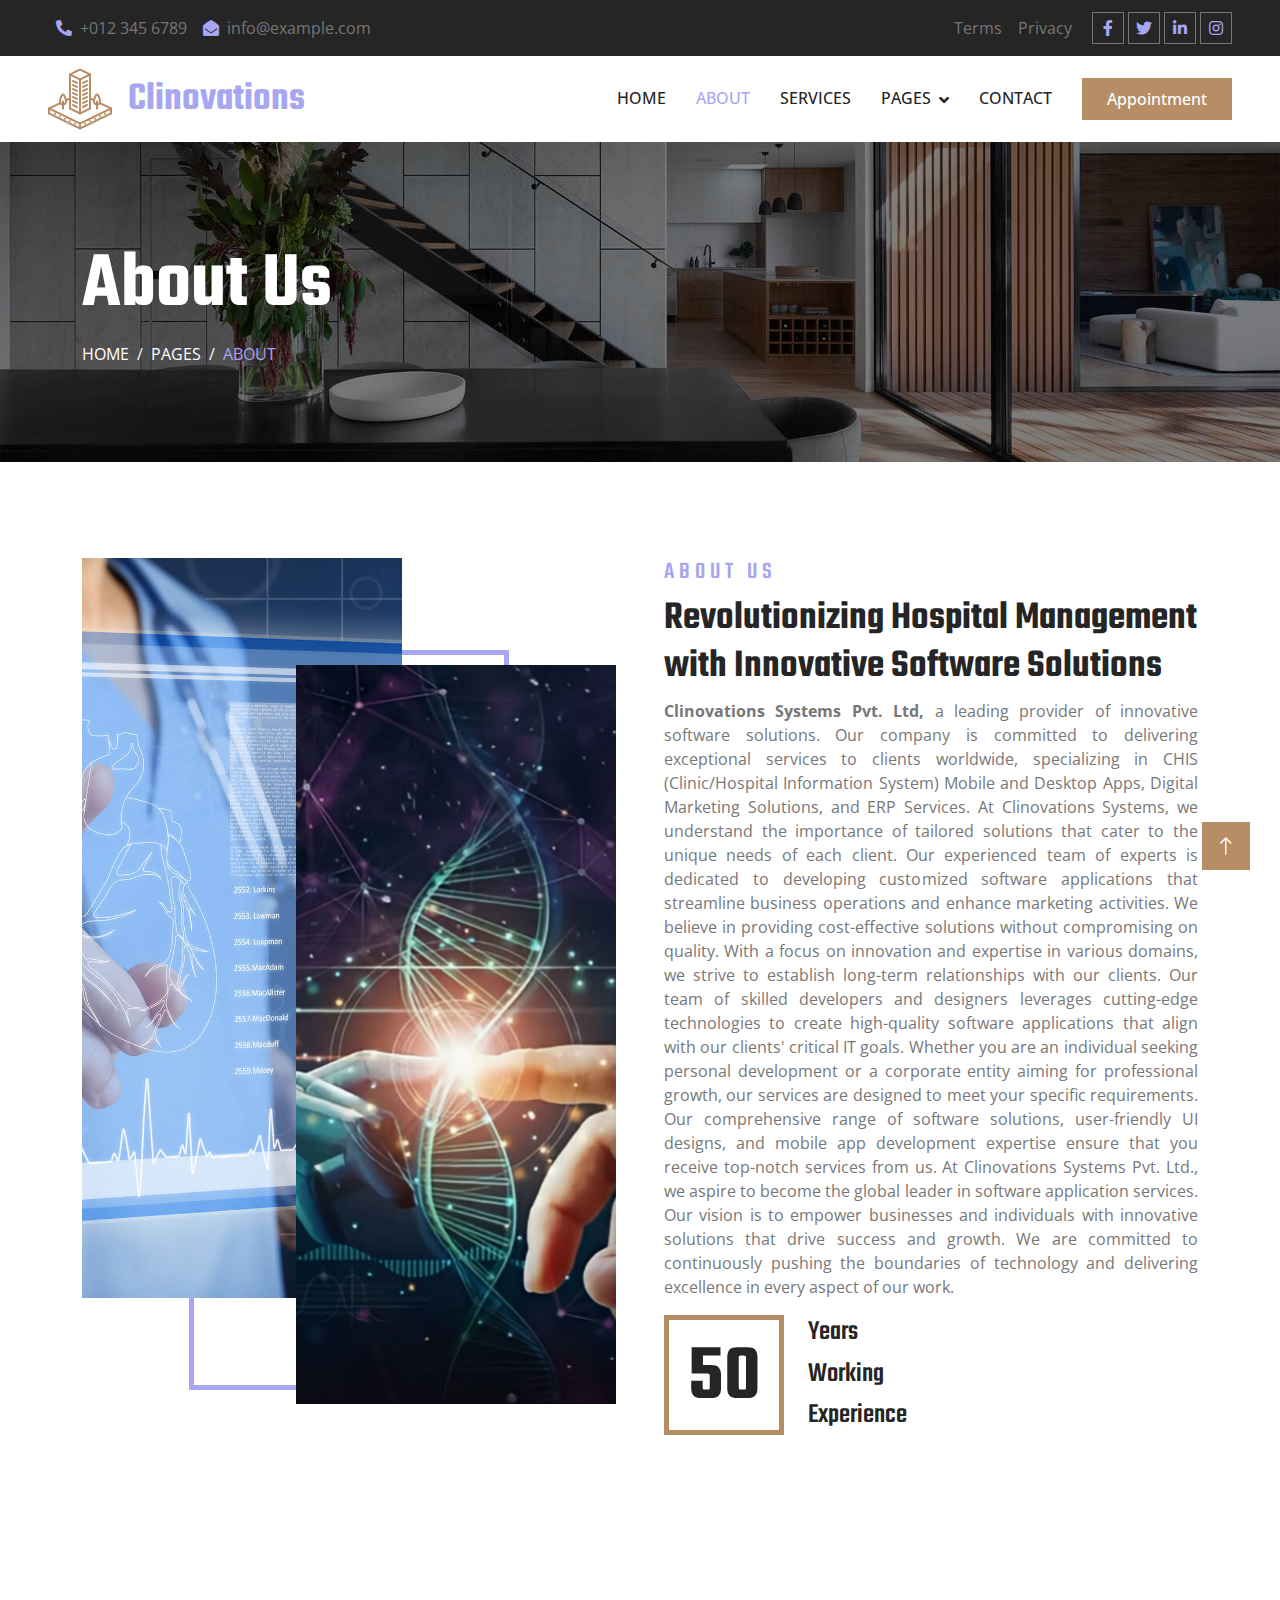
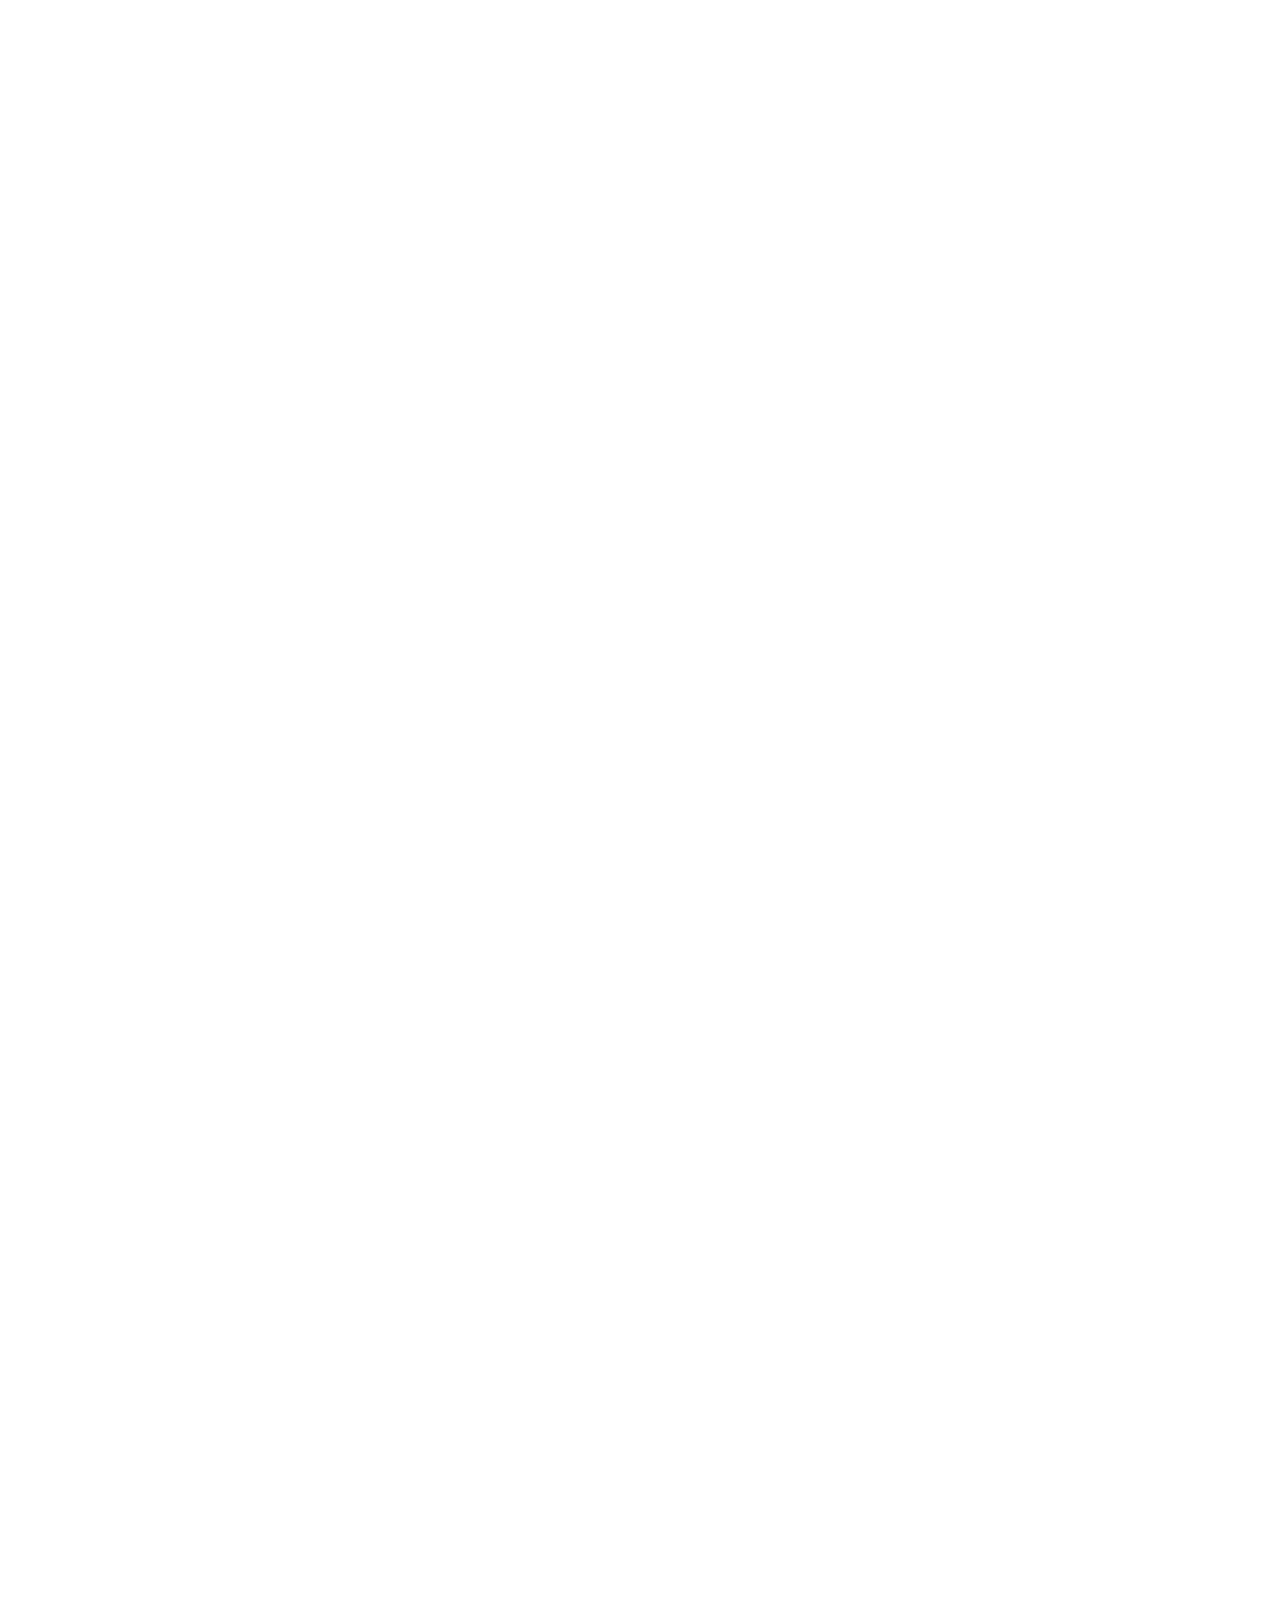
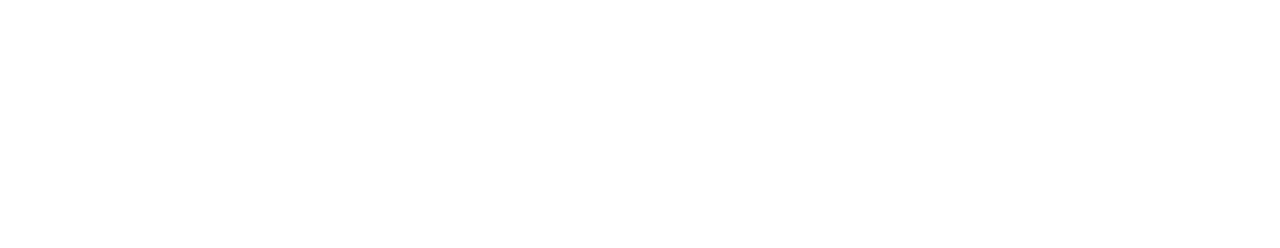
==== commit d8c2eadb: "third commiy" ====
--- a/about.html
+++ b/about.html
@@ -70,7 +70,7 @@
     <!-- Navbar Start -->
     <nav class="navbar navbar-expand-lg bg-white navbar-light sticky-top py-lg-0 px-lg-5 wow fadeIn" data-wow-delay="0.1s">
         <a href="index.html" class="navbar-brand ms-4 ms-lg-0">
-            <h1 class="text-primary m-0"><img class="me-3" src="img/icons/icon-1.png" alt="Icon">Arkitektur</h1>
+            <h1 class="text-primary m-0"><img class="me-3" src="img/icons/icon-1.png" alt="Icon">Clinovations</h1>
         </a>
         <button type="button" class="navbar-toggler me-4" data-bs-toggle="collapse" data-bs-target="#navbarCollapse">
             <span class="navbar-toggler-icon"></span>
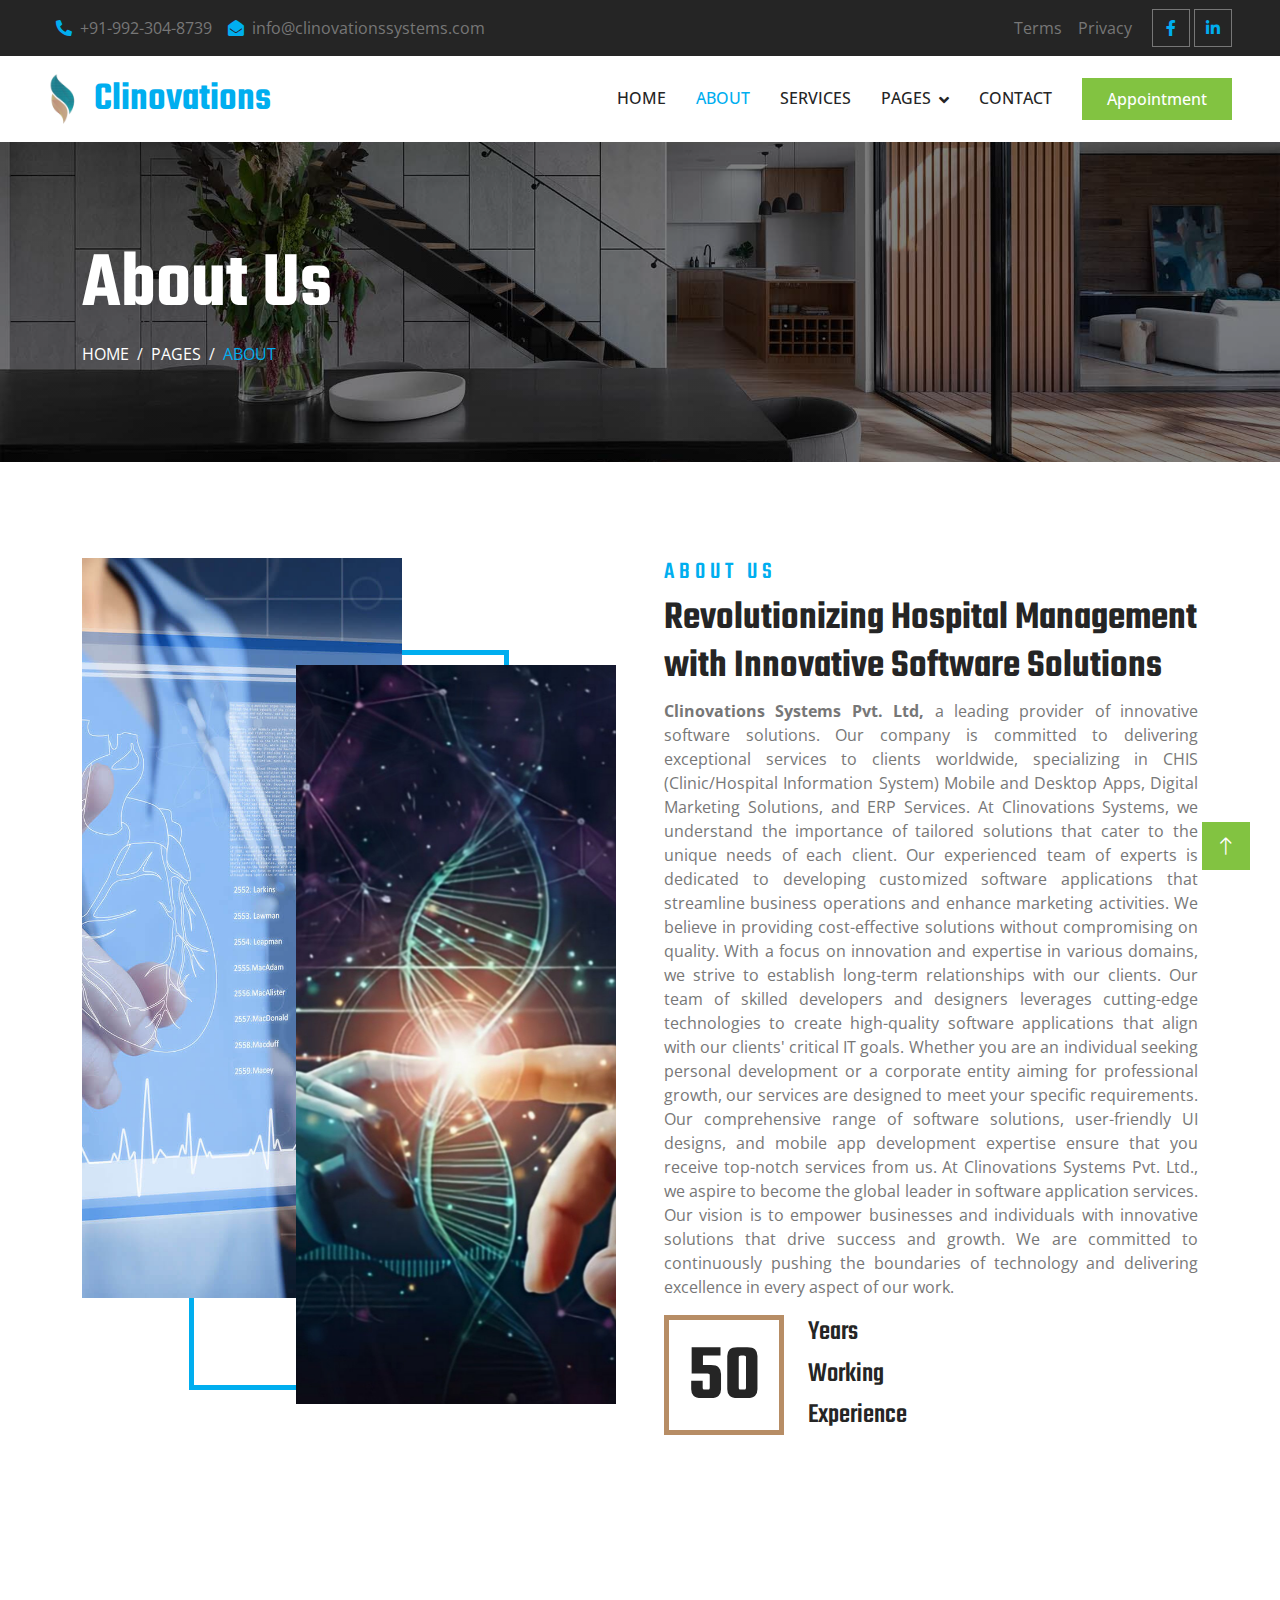
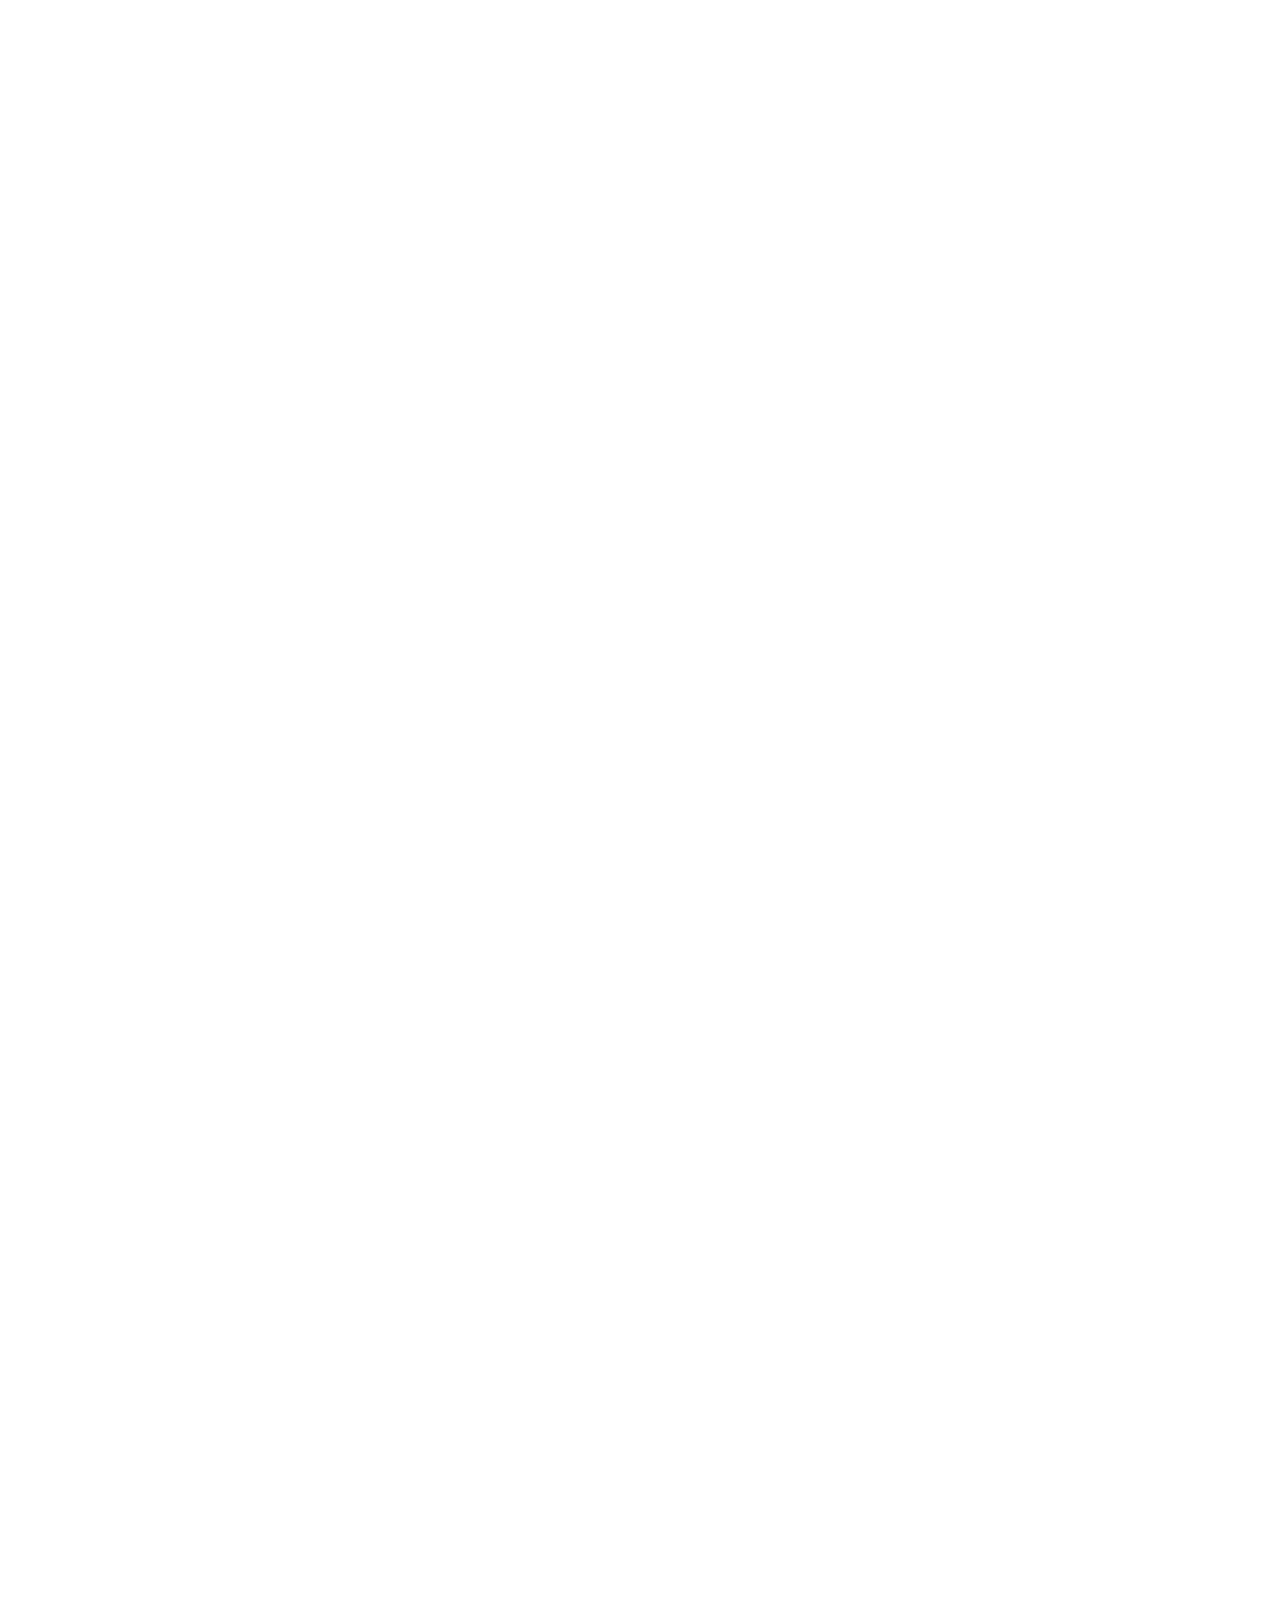
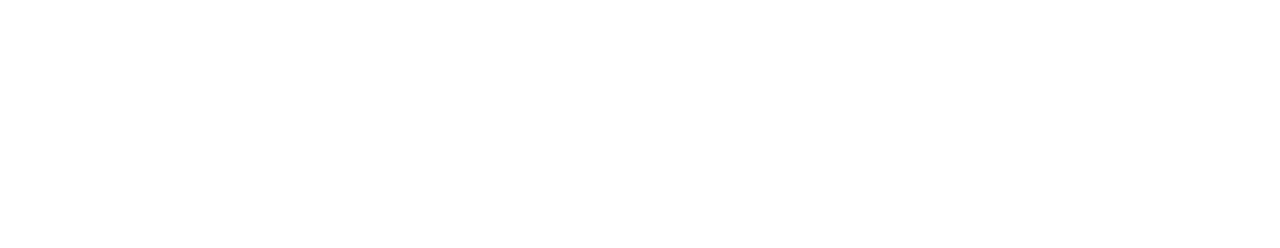
==== commit 23bf66c7: "fourth commit" ====
--- a/about.html
+++ b/about.html
@@ -36,7 +36,7 @@
     <!-- Spinner Start -->
     <div id="spinner" class="show bg-white position-fixed translate-middle w-100 vh-100 top-50 start-50 d-flex align-items-center justify-content-center">
         <div class="spinner-border position-relative text-primary" style="width: 6rem; height: 6rem;" role="status"></div>
-        <img class="position-absolute top-50 start-50 translate-middle" src="img/icons/icon-1.png" alt="Icon">
+        <img style="height: 70px;width: 50px;" class="position-absolute top-50 start-50 translate-middle" src="img/icons/clonovatioSymbol.png" alt="Icon">
     </div>
     <!-- Spinner End -->
 
@@ -46,8 +46,8 @@
         <div class="row gx-0 d-none d-lg-flex">
             <div class="col-lg-7 px-5 text-start">
                 <div class="h-100 d-inline-flex align-items-center py-3 me-3">
-                    <a class="text-body px-2" href="tel:+0123456789"><i class="fa fa-phone-alt text-primary me-2"></i>+012 345 6789</a>
-                    <a class="text-body px-2" href="mailto:info@example.com"><i class="fa fa-envelope-open text-primary me-2"></i>info@example.com</a>
+                    <a class="text-body px-2" href="tel:+91-992-304-8739"><i class="fa fa-phone-alt text-primary me-2"></i>+91-992-304-8739</a>
+                    <a class="text-body px-2" href="mailto:info@clinovationssystems.com"><i class="fa fa-envelope-open text-primary me-2"></i>info@clinovationssystems.com</a>
                 </div>
             </div>
             <div class="col-lg-5 px-5 text-end">
@@ -56,10 +56,15 @@
                     <a class="text-body px-2" href="">Privacy</a>
                 </div>
                 <div class="h-100 d-inline-flex align-items-center">
-                    <a class="btn btn-sm-square btn-outline-body me-1" href=""><i class="fab fa-facebook-f"></i></a>
-                    <a class="btn btn-sm-square btn-outline-body me-1" href=""><i class="fab fa-twitter"></i></a>
-                    <a class="btn btn-sm-square btn-outline-body me-1" href=""><i class="fab fa-linkedin-in"></i></a>
-                    <a class="btn btn-sm-square btn-outline-body me-0" href=""><i class="fab fa-instagram"></i></a>
+                  
+        
+                    <a class="btn btn-square btn-outline-body me-1"
+                        href="https://www.facebook.com/ClinovationsSystems"><i class="fab fa-facebook-f"></i></a>
+                    <!-- <a class="btn btn-square btn-outline-body me-1" href=""><i class="fab fa-instagram"></i></a> -->
+                    <a class="btn btn-square btn-outline-body me-0"
+                        href="https://www.linkedin.com/company/clinovations-systems/mycompany/"><i
+                            class="fab fa-linkedin-in"></i></a>
+                    <!-- <a class="btn btn-square btn-outline-body me-1" href=""><i class="fab fa-youtube"></i></a> -->
                 </div>
             </div>
         </div>
@@ -70,7 +75,7 @@
     <!-- Navbar Start -->
     <nav class="navbar navbar-expand-lg bg-white navbar-light sticky-top py-lg-0 px-lg-5 wow fadeIn" data-wow-delay="0.1s">
         <a href="index.html" class="navbar-brand ms-4 ms-lg-0">
-            <h1 class="text-primary m-0"><img class="me-3" src="img/icons/icon-1.png" alt="Icon">Clinovations</h1>
+            <h1 class="text-primary m-0"><img class="me-3"  style="height: 50px;width: 30px;"  src="img/icons/clonovatioSymbol.png" alt="Icon">Clinovations</h1>
         </a>
         <button type="button" class="navbar-toggler me-4" data-bs-toggle="collapse" data-bs-target="#navbarCollapse">
             <span class="navbar-toggler-icon"></span>
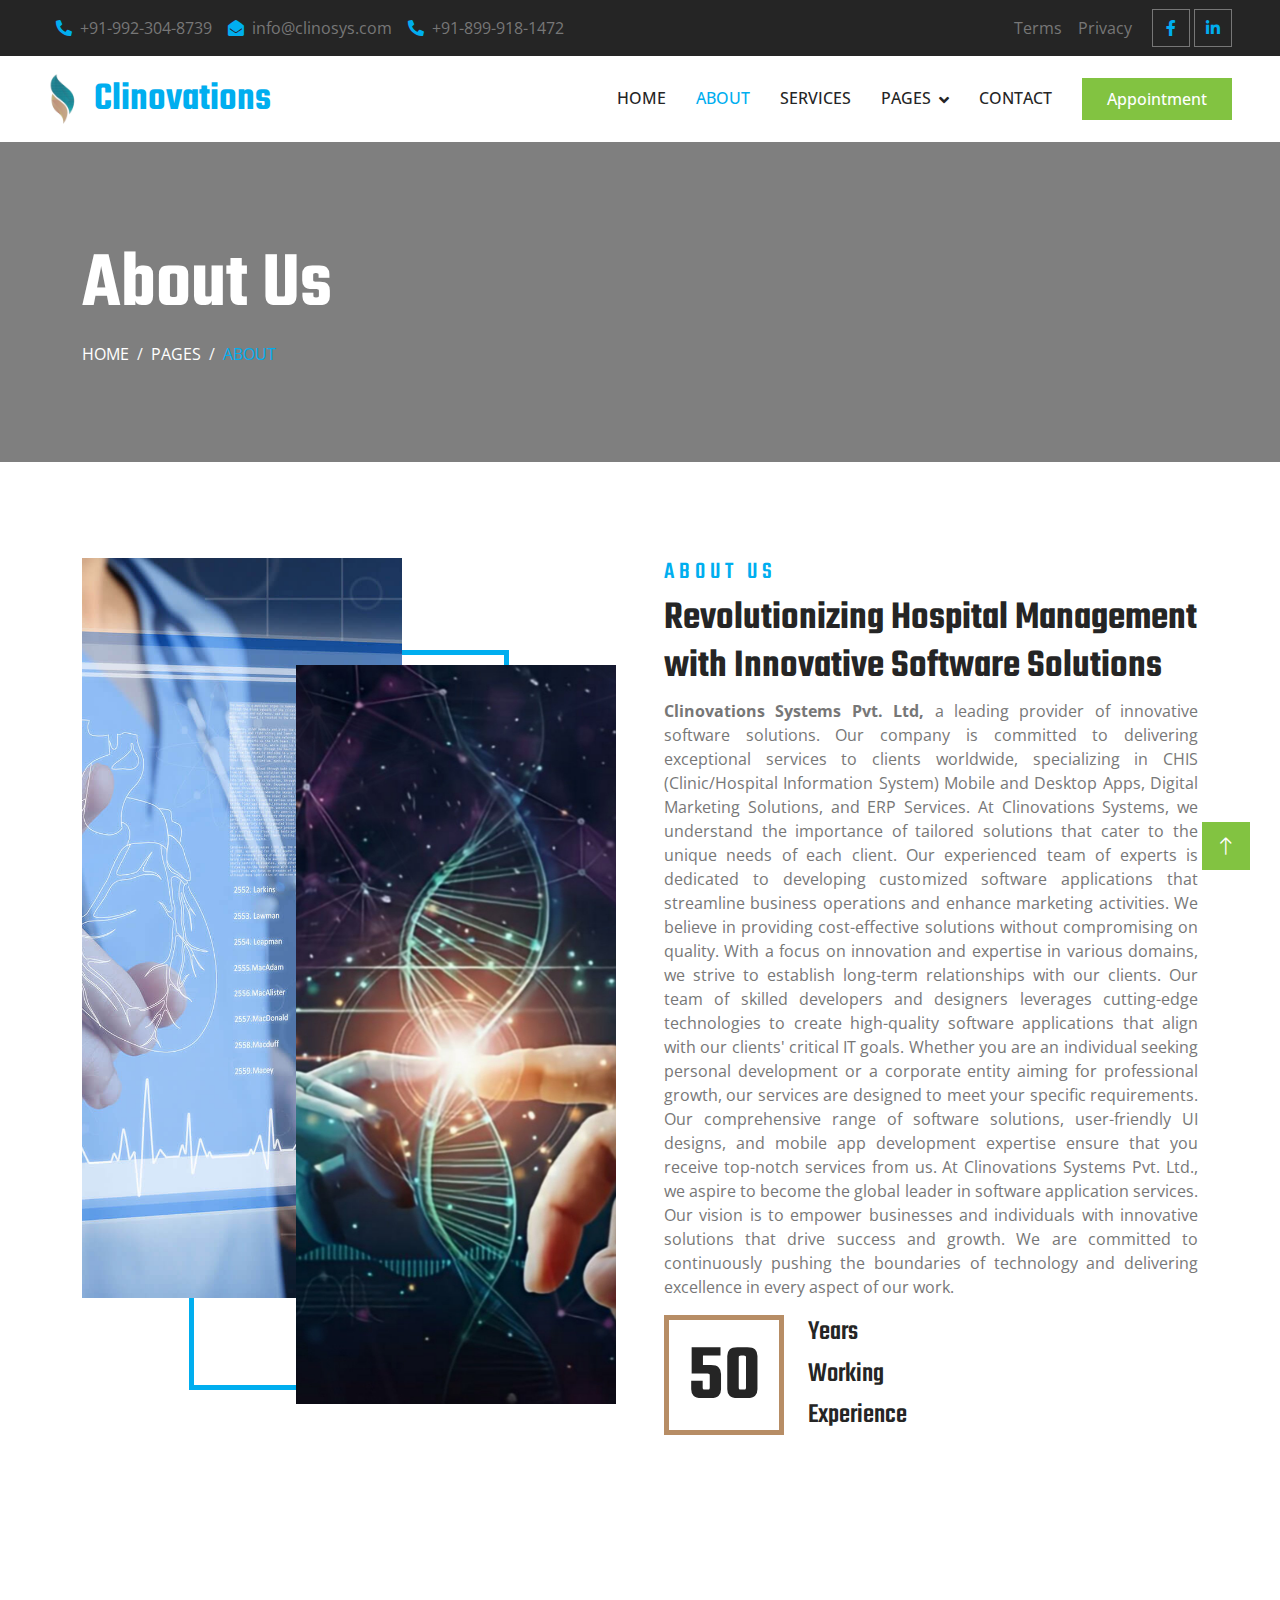
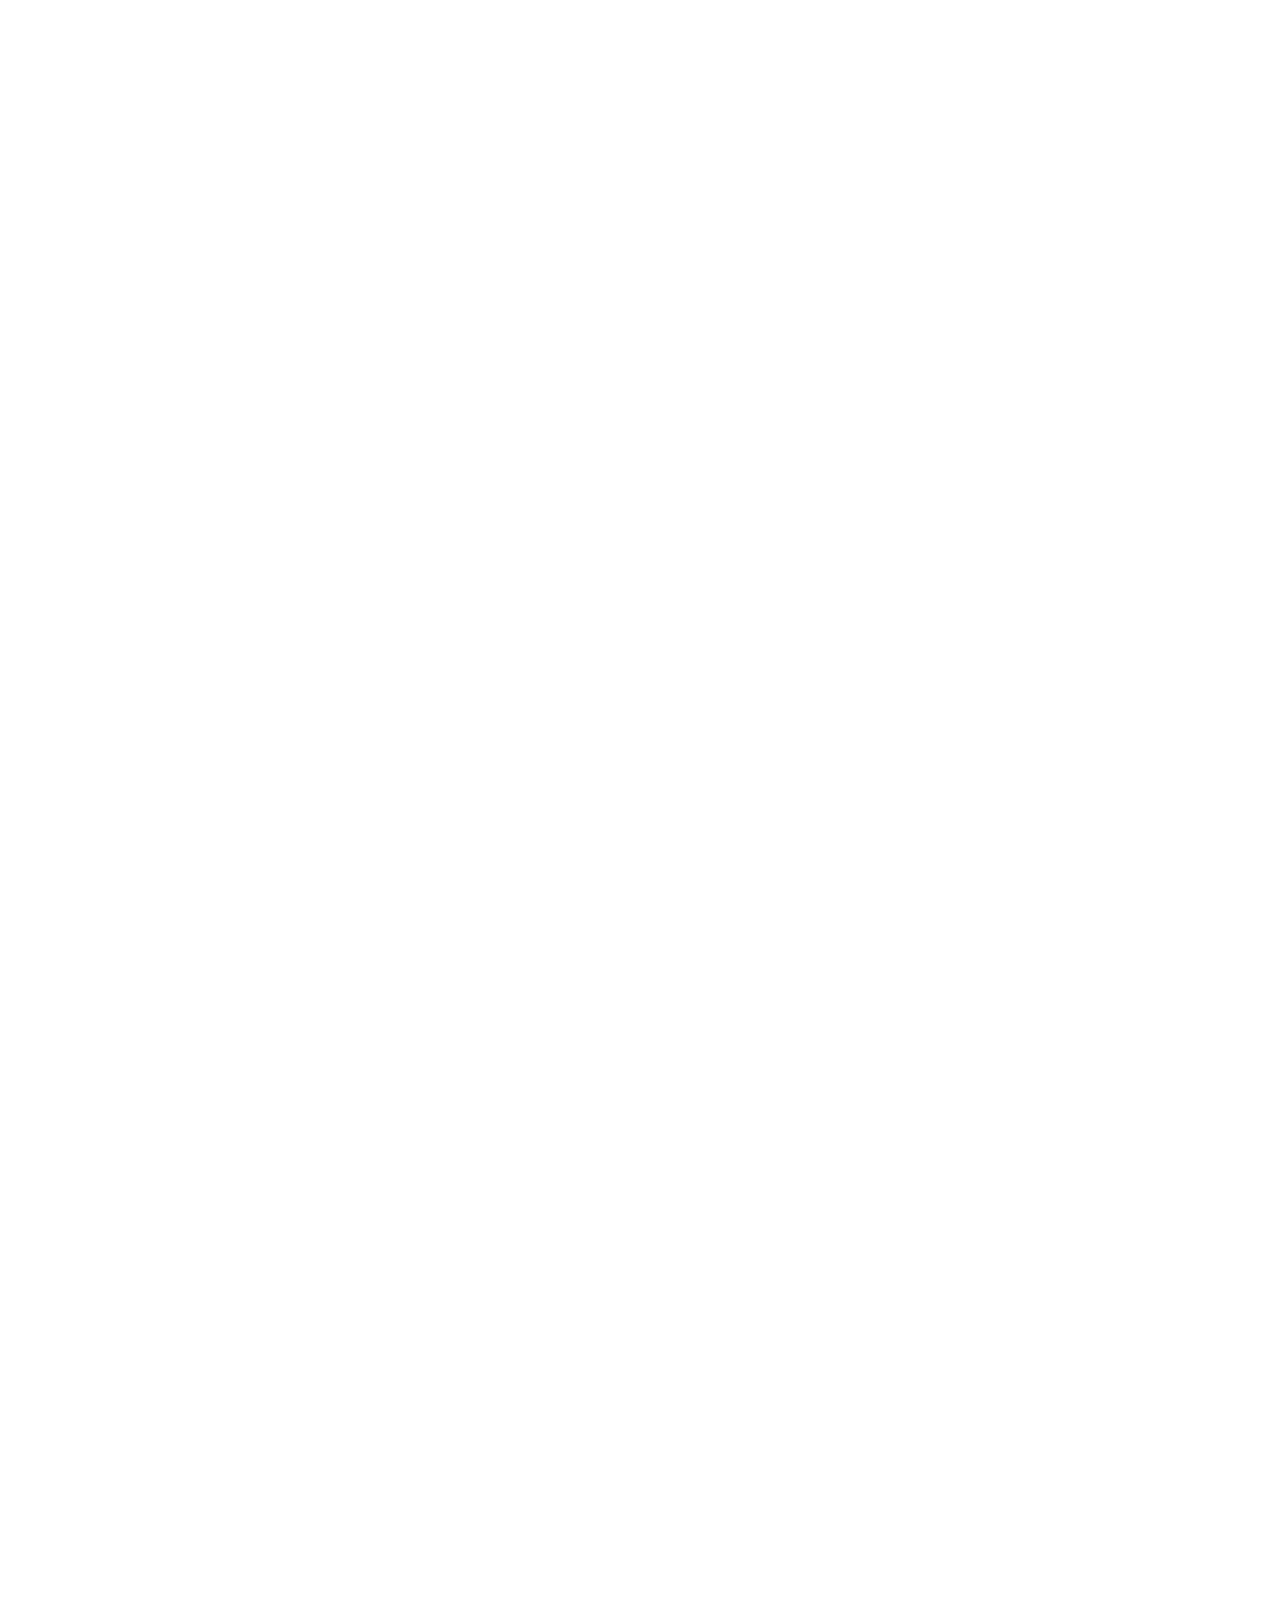
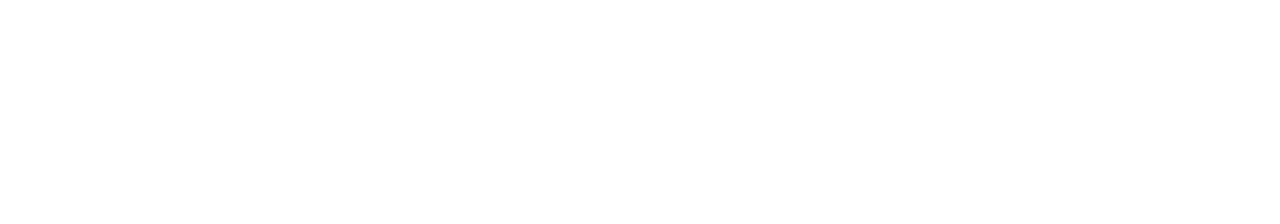
==== commit f9b1e332: "more" ====
--- a/about.html
+++ b/about.html
@@ -3,7 +3,7 @@
 
 <head>
     <meta charset="utf-8">
-    <title>Arkitektur - Architecture HTML Template</title>
+    <title>Clinovations-About</title>
     <meta content="width=device-width, initial-scale=1.0" name="viewport">
     <meta content="" name="keywords">
     <meta content="" name="description">
@@ -47,7 +47,9 @@
             <div class="col-lg-7 px-5 text-start">
                 <div class="h-100 d-inline-flex align-items-center py-3 me-3">
                     <a class="text-body px-2" href="tel:+91-992-304-8739"><i class="fa fa-phone-alt text-primary me-2"></i>+91-992-304-8739</a>
-                    <a class="text-body px-2" href="mailto:info@clinovationssystems.com"><i class="fa fa-envelope-open text-primary me-2"></i>info@clinovationssystems.com</a>
+                    <a class="text-body px-2" href="mailto:info@clinosys.com"><i class="fa fa-envelope-open text-primary me-2"></i>info@clinosys.com</a>
+                    <a class="text-body px-2" href="tel:+91-992-304-8739"><i class="fa fa-phone-alt text-primary me-2"></i>+91-899-918-1472</a>
+
                 </div>
             </div>
             <div class="col-lg-5 px-5 text-end">
@@ -56,8 +58,6 @@
                     <a class="text-body px-2" href="">Privacy</a>
                 </div>
                 <div class="h-100 d-inline-flex align-items-center">
-                  
-        
                     <a class="btn btn-square btn-outline-body me-1"
                         href="https://www.facebook.com/ClinovationsSystems"><i class="fab fa-facebook-f"></i></a>
                     <!-- <a class="btn btn-square btn-outline-body me-1" href=""><i class="fab fa-instagram"></i></a> -->
@@ -329,8 +329,8 @@
                 <p class="mb-2"><i class="fa fa-map-marker-alt text-primary me-3"></i>Plot No. 2, Jalgaon Road, E/1
                     Sector, Town Center CIDCO, Aurangabad, Maharashtra. 431001 India.</p>
                 <p class="mb-2"><i class="fa fa-phone-alt text-primary me-3"></i>+91-992-304-8739</p>
-                <p class="mb-2"><i class="fa fa-phone-alt text-primary me-3"></i>+91-940-586-8726</p>
-                <p class="mb-2"><i class="fa fa-envelope text-primary me-3"></i>info@clinovationssystems.com</p>
+                <p class="mb-2"><i class="fa fa-phone-alt text-primary me-3"></i>+91-899-918-1472</p>
+                <p class="mb-2"><i class="fa fa-envelope text-primary me-3"></i>info@clinosys.com</p>
 
             </div>
             <!-- <div class="col-lg-3 col-md-6">
